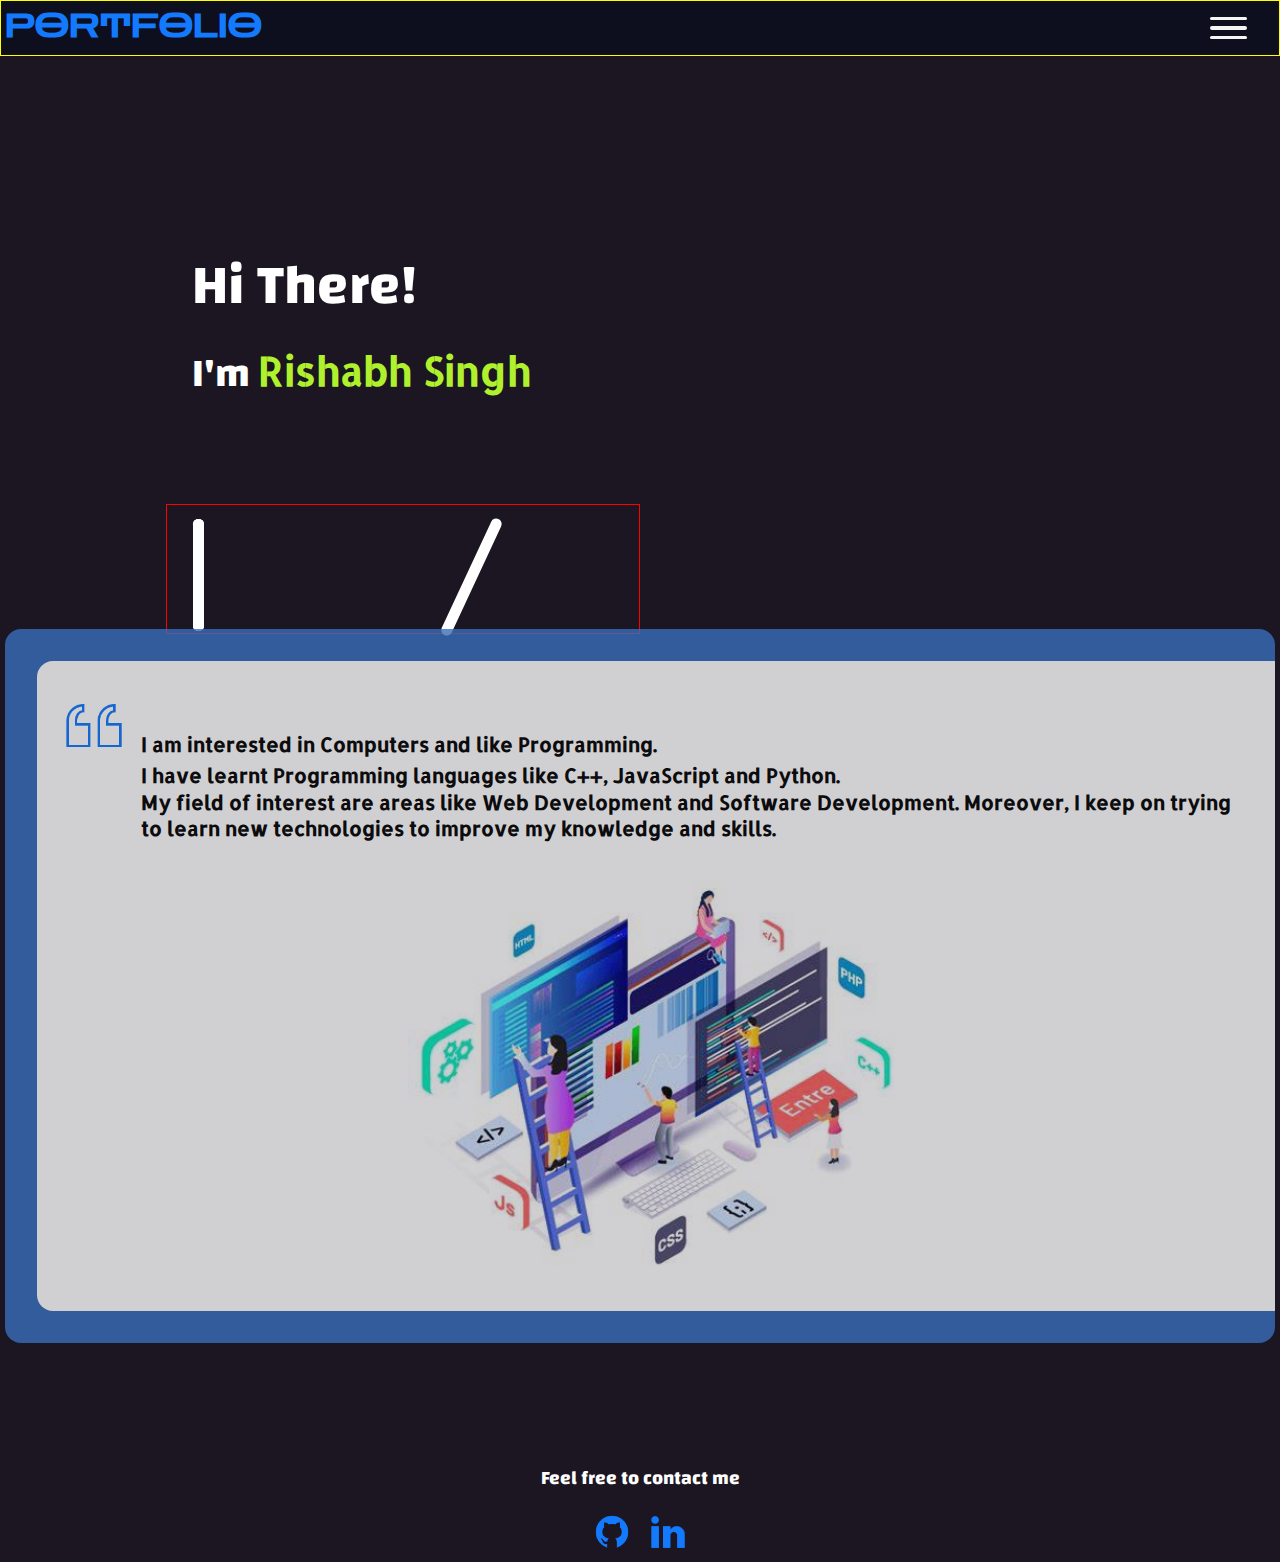
==== index.html @ be840900 "First commit" ====
<!DOCTYPE html>
<html lang="en">

<head>
    <meta charset="UTF-8">
    <meta http-equiv="X-UA-Compatible" content="IE=edge">
    <meta name="viewport" content="width=device-width, initial-scale=1.0">
    <title>Rishabh's Portfolio</title>
    <link rel="stylesheet" href="css/styles.css">
</head>

<body>
    <div class="hdr">
        <header>
            <h1>PORTFOLIO</h1>
            <button class="menu">
                <div class="icon"></div>
                <div class="icon"></div>
                <div class="icon"></div>
            </button>
            <nav>
                <ul class="navlist">
                    <li><a href="index.html">Home</a></li>
                    <li><a href="about.html">About</a></li>
                    <li><a href="contact.html">Contact</a></li>
                </ul>
            </nav>
        </header>
    </div>
    <main class="container">
        <div class="container1">
            <div class="container2">
                <h3 class="h3">Hi There!</h3>
                <h2 class="h2">
                    I'm <span class="nowrap name">Rishabh Singh</span><br>
                </h2>
            </div>
            <div class="animated">
                <span class="greater"></span>
                <span class="slash"></span>
                <span class="smaller"></span>
            </div>
        </div>
        <div class="container3">
            <div class="container5">
                <section class="section3">
                    <img src="img/icons8-quote-left-100.png" class="img" alt="quote" width="100px">
                    <article class="article">
                        <ul class="articlelist">
                            <li>
                                I am interested in Computers and like Programming.
                            </li>
                            <li>
                                I have learnt Programming languages like C++, JavaScript and Python.
                            </li>
                            <li>
                                My field of interest are areas like Web Development and Software Development. 
                                Moreover, I keep on trying to learn new technologies to improve my knowledge and skills.
                            </li>
                        </ul>
                    </article>
                </section>
                <figure>
                    <img src="img/OIP.jpg" class="figure" alt="" width="370px" height="370px">
                </figure>
            </div>
        </div>
        <div class="container4">
            <h4 class="h4">Feel free to contact me</h4>
            <section class="contact">
                <a href="https://github.com/Rishabh705"><img src="img/icons8-github-64.png" alt="Github Icon"
                        height="40"></a>
                <a href="https://www.linkedin.com/in/rishabh-singh-93b68223a/"><img src="img/icons8-linkedin-2-96.png"
                        alt="LinkedIn Icon" height="40"></a>
            </section>
        </div>
    </main>
</body>

</html>
---- css/styles.css ----
@import url("https://fonts.googleapis.com/css2?family=Nunito&display=swap");
@import url("https://fonts.googleapis.com/css2?family=Fredoka+One&display=swap");
@import url("https://fonts.googleapis.com/css2?family=Zen+Dots&display=swap");
@import url('https://fonts.googleapis.com/css2?family=Changa&display=swap');
@import url('https://fonts.googleapis.com/css2?family=Allerta+Stencil&family=Changa&display=swap');

* {
  padding: 0;
  margin: 0;
  box-sizing: border-box;
}

.hdr {
  position: fixed;
  width: 100%;
  height: 54px;
  background: #0d0f1e;
  z-index: 1;
  border: 1px solid yellow;
}
header {
  /* border: 1px solid yellow; */
  margin-top: 1.9px;
}


.navlist {
  position: absolute;
  top: -0.3rem;
  right: 2rem;
}

ul {
  list-style-type: none;
  font-family: 'Allerta Stencil',sans-serif;
  font-weight: 800;
  padding: 0.65rem;
  display: inline-block;
}

li {
  font-size: 1.7rem;
  display: inline-block;
  margin-inline: 1rem;
}

li a {
  color: white;
  text-decoration: none;
}

li :is(a:focus, a:hover) {
  color: hsl(225, 95%, 52%);
}

li a:active {
  color: whitesmoke;
}
h1 {
  display: inline-block;
  padding: 6px;
  font-style: bold;
  font-size: 2rem;
  color: #137afd;
  font-family: "Zen Dots",'Allerta Stencil', sans-serif;
  cursor: pointer;
  /* border: 1px solid yellow; */
}

/* Hide scrollbars during animation*/
html,
body {
  max-width: 100%;
  overflow-x: hidden;
  animation: hide-scroll 0.5s;
}

@keyframes hide-scroll {
  from,
  to {
    overflow: hidden;
  }
}

body {
  font-family: "Changa";
  background-color: hsl(256, 36%, 16%);
  min-height: 160vh;
  background: #1b1621;
  display: flex;
  flex-direction: column;
}

.container {
  display: flex;
  flex-direction: column;
  flex-grow: 1;
}

.name {
  font-family: 'Allerta Stencil', Courier, monospace;
  color: #b0f12e;
}

.nowrap {
  white-space: nowrap;
}

.container1 {
  display: flex;
  flex-flow: row;
  height: 44rem;
  justify-content: space-evenly;
  /* border : 2px solid yellow; */
}

.container2 {
  position: absolute;
  left: 10vw;
  top: 32vh;
  justify-content: space-evenly;
  /* border: 2px solid yellow; */
}

.h3 {
  margin-right: auto;
  color: white;
  font-size: 3rem;
  cursor: default;
}

.h2 {
  font-size: 3.3rem;
  color: rgb(255, 255, 255);
  cursor: default;

}

.animated {
  position: absolute;
  top: 30vh;
  right: 50vw;
  border: 1px solid red;
}

/* dev logo animation */
@keyframes down {
  0% {
    opacity: 0%;
    transform: translateX(470px) translateY(-25rem) rotateZ(25deg);
  }

  80% {
    opacity: 80%;
    transform: translateX(285px) translateY(0.7rem) rotateZ(25deg);
    
  }

  100% {
    opacity: 100%;
    transform: translateX(290px) translateY(0rem) rotateZ(25deg);
    
  }
}

@keyframes slideright1 {
  0% {
    opacity: 0%;
    transform: translateX(-150px) translateY(-2.4rem) rotateZ(60deg);
  }

  80% {
    opacity: 80%;
    transform: translateX(160px) translateY(-2.4rem) rotateZ(60deg);
  }

  100% {
    opacity: 100%;
    transform: translateX(140px) translateY(-2.4rem) rotateZ(60deg);
  }
}

@keyframes slideright2 {
  0% {
    opacity: 0%;
    transform: translateX(-150px) translateY(1.7rem) rotateZ(-60deg);
  }

  80% {
    opacity: 80%;
    transform: translateX(160px) translateY(1.7rem) rotateZ(-60deg);
  }

  100% {
    opacity: 100%;
    transform: translateX(140px) translateY(1.7rem) rotateZ(-60deg);
  }
}

@keyframes slideleft1 {
  0% {
    opacity: 0%;

    transform: translateX(797px) translateY(-2.4rem) rotateZ(-60deg);
  }

  80% {
    opacity: 80%;

    transform: translateX(385px) translateY(-2.4rem) rotateZ(-60deg);
  }

  100% {
    opacity: 100%;
    transform: translateX(391px) translateY(-2.4rem) rotateZ(-60deg);
  }
}

@keyframes slideleft2 {
  0% {
    opacity: 0%;
    transform: translateX(797px) translateY(1.7rem) rotateZ(60deg);
  }

  80% {
    opacity: 80%;
    transform: translateX(385px) translateY(1.7rem) rotateZ(60deg);
  }

  100% {
    opacity: 100%;
    transform: translateX(391px) translateY(1.7rem) rotateZ(60deg);
  }
}

.slash {
  display: block;
  width: 1rem;
  height: 10rem;
  border-radius: 2rem 2rem 2rem 2rem;
  transform: translateX(299px) translateY(0.5rem) rotateZ(25deg);
  background-color: rgb(255, 255, 255);

  animation-name: down;
  animation-duration: 0.5s;
  animation-timing-function: ease-in-out;
  animation-delay: 0s;
  animation-iteration-count: 1;
  animation-fill-mode: both;
}

.greater::before,
.greater::after {

  display: block;
  position: absolute;
  top: 0.9rem;
  left: 1.6rem;
  /* border:1px solid red; */
  width: 1rem;
  height: 9rem;
  background-color: white;
}

.greater::before,
.greater::after {
  content: "";
}

.greater::before {
  animation-name: slideright1;
  animation-duration: 0.5s;
  animation-timing-function: ease-in-out;
  animation-delay: 0.5s;
  animation-iteration-count: 1;
  animation-fill-mode: both;
  border-radius: 2rem 2rem 2rem 2rem;
  /* transform: translateX(150px) translateY(-1.9rem) rotateZ(60deg); */
}

.greater::after {
  animation-name: slideright2;
  animation-duration: 0.5s;
  animation-timing-function: ease-in-out;
  animation-delay: 0.5s;
  animation-iteration-count: 1;
  animation-fill-mode: both;
  border-radius: 2rem 2rem 2rem 2rem;
  /* transform: translateX(150px) translateY(2.1rem) rotateZ(-60deg); */
}

.smaller::before,
.smaller::after {
  display: block;
  position: absolute;
  top: 0.9rem;
  left: 1.6rem;
  /* border:1px solid red; */
  width: 1rem;
  height: 9rem;
  background-color: white;
}

.smaller::before,
.smaller::after {
  content: "";
}

.smaller::before {
  animation-name: slideleft1;
  animation-duration: 0.5s;
  animation-timing-function: ease-in-out;
  animation-delay: 0.8s;
  animation-iteration-count: 1;
  animation-fill-mode: both;
  border-radius: 2rem 2rem 2rem 2rem;
  /* transform: translateX(397px) translateY(-1.9rem) rotateZ(-60deg); */
}

.smaller::after {
  animation-name: slideleft2;
  animation-duration: 0.5s;
  animation-timing-function: ease-in-out;
  animation-delay: 0.8s;
  animation-iteration-count: 1;
  animation-fill-mode: both;
  border-radius: 2rem 2rem 2rem 2rem;
  /* transform: translateX(397px) translateY(2.1rem) rotateZ(60deg); */
}

.container3 {
  display: flex;
  margin: 0.3rem;
  border-radius: 1rem;
  background: #3a6ebc;
  color: rgb(9, 9, 9);
  opacity: 80%;
  min-height: 468px;
  padding: 3rem 0 3rem 3rem;
}

.article {
  margin: 7.4rem 0px 7rem 10rem;
}

.article{
  font-size: 1.5rem;
}

.section3 {
  position: relative;
  width: 65%;
  margin: 1rem 0 0rem 1rem;
  display: flex;
  flex-flow: column;
}

.img {
  /* display: block; */
  position: absolute;
  top: 3.6rem;
  left: 2rem;
}

.container5 {
  background-color: #fefefe;
  width:100%;
  /* border: 1px solid yellow; */
  border-radius: 1rem 0 0 1rem;
  display: flex;
  position: relative;
}
figure{
  display: flex;
}
.figure {
  position: relative;
  top: 3.6rem;
  right: 2rem;
}

.h4 {
  text-align: center;
  font-size: 1.2rem;
  color: rgb(255, 255, 255);
  cursor: default;
}

.container4 {
  margin: 7rem auto 0 auto;
}

h2 {
  color: aliceblue;
}

.contact {
  text-align: center;
  margin-top: 1rem;
}

.contact a {
  margin-inline: 0.4rem;
}

.contact :hover {
  transform: scale(1.2)
}

/* media queries */
@media screen and (max-width:575px) {
  .hdr{
    height: 3.5rem;
  }
  header {
    display: flex;
    flex-flow: row nowrap;
    justify-content: space-between;
  }

  h1 {
    padding: 8px;
    font-size: 1.8rem;
  }

  .navlist {
    display: none;
  }

  .h2 {
    font-size: 2.2rem;
  }

  .h3 {
    font-size: 1.9rem;
  }
  .container1{
    height: 39rem;
    flex-flow: column;
  }
  .animated{
    top:50vh;
    left:1vw;
  }
  .slash{
    width:0.67rem;
    height:8rem;
  }
  .greater::after,.greater::before{
    width: 0.67rem;
    height: 7rem;
  }
  .smaller::after,.smaller::before{
    width: 0.67rem;
    height: 7rem;
  }
  .articlelist li{
    font-size: 20px;
  }
  @keyframes down {
    0% {
      opacity: 0%;
      transform: translateX(450px) translateY(-25rem) rotateZ(25deg);
    }
  
    80% {
      opacity: 80%;
      transform: translateX(250px) translateY(0.7rem) rotateZ(25deg);
      
    }
  
    100% {
      opacity: 100%;
      transform: translateX(256px) translateY(0rem) rotateZ(25deg);
      
    }
  }

  @keyframes slideright1 {
    0% {
      opacity: 0%;
      transform: translateX(-150px) translateY(-2.05rem) rotateZ(60deg);
    }
  
    80% {
      opacity: 80%;
      transform: translateX(144px) translateY(-2.05rem) rotateZ(60deg);
    }
  
    100% {
      opacity: 100%;
      transform: translateX(130px) translateY(-2.05rem) rotateZ(60deg);
    }
  }
  
  @keyframes slideright2 {
    0% {
      opacity: 0%;
      transform: translateX(-150px) translateY(1.2rem) rotateZ(-60deg);
    }
  
    80% {
      opacity: 80%;
      transform: translateX(144px) translateY(1.2rem) rotateZ(-60deg);
    }
  
    100% {
      opacity: 100%;
      transform: translateX(130px) translateY(1.2rem) rotateZ(-60deg);
    }
  }
  
  @keyframes slideleft1 {
    0% {
      opacity: 0%;
  
      transform: translateX(797px) translateY(-2.05rem) rotateZ(-60deg);
    }
  
    80% {
      opacity: 80%;
  
      transform: translateX(320px) translateY(-2.05rem) rotateZ(-60deg);
    }
  
    100% {
      opacity: 100%;
      transform: translateX(333px) translateY(-2.05rem) rotateZ(-60deg);
    }
  }
  
  @keyframes slideleft2 {
    0% {
      opacity: 0%;
      transform: translateX(797px) translateY(1.2rem) rotateZ(60deg);
    }
  
    80% {
      opacity: 80%;
      transform: translateX(320px) translateY(1.2rem) rotateZ(60deg);
    }
  
    100% {
      opacity: 100%;
      transform: translateX(333px) translateY(1.2rem) rotateZ(60deg);
    }
  }
  
  .container2{
    top:20vh;
    left:13vw;
  }
  .container3{
    padding: 2rem 0 2rem 2rem;
  }
  .container5{
    flex-flow: column;
  }
  .article{
    margin: 40px 30px 0px 50px;
  }
  .section3{
    width:100%;
  }
  .figure{
    width: 40%;
    height: auto;
    top:-0.4rem;
    right:0rem;
  }
  figure{
    justify-content: center;
  }
  /* Menu button */
  button {
    position: absolute;
    top: 9.5px;
    right: 2rem;
    background: transparent;
  }

  .menu .icon {
    position: relative;
    width: 37px;
    height: 3.5px;
    border-radius: 5px;
    margin: 6px auto;
    background: whitesmoke;
    transition: all 0.3s;
  }

  .menu {
    border: none;
    transition: all .5s;
  }

  :is(button:hover) .icon:nth-child(2) {
    background-color: transparent;
  }

  .menu:hover {
    transform: rotate(720deg)
  }

  :is(button:hover) .icon:nth-child(1) {
    transform: translateY(9px) rotate(45deg)
  }

  :is(button:hover) .icon:nth-child(3) {
    transform: translateY(-10px) rotate(-45deg)
  }

  .img {
    width: 10%;
    min-width: 50px;
    top: 1.3rem;
    left: 0.7rem;
  }


  p {
    font-size: 1rem;
  }

}

@media screen and (min-width:576px) {
  .hdr{
    height: 3.5rem;
  }
  header {
    display: flex;
    flex-flow: row nowrap;
    justify-content: space-between;
  }

  h1 {
    padding: 9px 8px 8px 8px;
    font-size: 1.8rem;
  }

  .navlist {
    display: none;
  }

  .h2 {
    font-size: 2.2rem;
  }

  .h3 {
    font-size: 1.9rem;
  }
  .container1{
    height: 39rem;
    flex-flow: column;
  }
  .animated{
    top:56vh;
    left:13vw;
  }
  .slash{
    width:0.67rem;
    height:8rem;
  }
  .greater::after,.greater::before{
    width: 0.67rem;
    height: 7rem;
  }
  .smaller::after,.smaller::before{
    width: 0.67rem;
    height: 7rem;
  }
  .articlelist li{
    font-size: 20px;
  }
  @keyframes down {
    0% {
      opacity: 0%;
      transform: translateX(450px) translateY(-25rem) rotateZ(25deg);
    }
  
    80% {
      opacity: 80%;
      transform: translateX(250px) translateY(0.7rem) rotateZ(25deg);
      
    }
  
    100% {
      opacity: 100%;
      transform: translateX(256px) translateY(0rem) rotateZ(25deg);
      
    }
  }

  @keyframes slideright1 {
    0% {
      opacity: 0%;
      transform: translateX(-150px) translateY(-2.05rem) rotateZ(60deg);
    }
  
    80% {
      opacity: 80%;
      transform: translateX(144px) translateY(-2.05rem) rotateZ(60deg);
    }
  
    100% {
      opacity: 100%;
      transform: translateX(130px) translateY(-2.05rem) rotateZ(60deg);
    }
  }
  
  @keyframes slideright2 {
    0% {
      opacity: 0%;
      transform: translateX(-150px) translateY(1.2rem) rotateZ(-60deg);
    }
  
    80% {
      opacity: 80%;
      transform: translateX(144px) translateY(1.2rem) rotateZ(-60deg);
    }
  
    100% {
      opacity: 100%;
      transform: translateX(130px) translateY(1.2rem) rotateZ(-60deg);
    }
  }
  
  @keyframes slideleft1 {
    0% {
      opacity: 0%;
  
      transform: translateX(797px) translateY(-2.05rem) rotateZ(-60deg);
    }
  
    80% {
      opacity: 80%;
  
      transform: translateX(320px) translateY(-2.05rem) rotateZ(-60deg);
    }
  
    100% {
      opacity: 100%;
      transform: translateX(333px) translateY(-2.05rem) rotateZ(-60deg);
    }
  }
  
  @keyframes slideleft2 {
    0% {
      opacity: 0%;
      transform: translateX(797px) translateY(1.2rem) rotateZ(60deg);
    }
  
    80% {
      opacity: 80%;
      transform: translateX(320px) translateY(1.2rem) rotateZ(60deg);
    }
  
    100% {
      opacity: 100%;
      transform: translateX(333px) translateY(1.2rem) rotateZ(60deg);
    }
  }
  
  .container2{
    top:28vh;
    left:16vw;
  }
  .container3{
    padding: 2rem 0 2rem 2rem;
  }
  .container5{
    flex-flow: column;
  }
  .article{
    margin: 40px 30px 0px 62px;
  }
  .section3{
    width:100%;
  }
  .figure{
    width: 40%;
    height: auto;
    top:-0.4rem;
    right:0rem;
  }
  figure{
    justify-content: center;
  }
  /* Menu button */
  button {
    position: absolute;
    top: 9.5px;
    right: 2rem;
    background: transparent;
  }

  .menu .icon {
    position: relative;
    width: 37px;
    height: 3.5px;
    border-radius: 5px;
    margin: 6px auto;
    background: whitesmoke;
    transition: all 0.3s;
  }

  .menu {
    border: none;
    transition: all .5s;
  }

  :is(button:hover) .icon:nth-child(2) {
    background-color: transparent;
  }

  .menu:hover {
    transform: rotate(720deg)
  }

  :is(button:hover) .icon:nth-child(1) {
    transform: translateY(9px) rotate(45deg)
  }

  :is(button:hover) .icon:nth-child(3) {
    transform: translateY(-10px) rotate(-45deg)
  }

  .img {
    width: 10%;
    max-width: 60px;
    top: 1.3rem;
    left: 0.7rem;
  }


  p {
    font-size: 1rem;
  }
}


@media screen and (min-width:768px) {
  .hdr{
    height: 3.5rem;
  }
  header {
    display: flex;
    flex-flow: row nowrap;
    justify-content: space-between;
  }

  h1 {
    padding: 8px 8px 8px 8px;
    font-size: 2rem;
  }

  .navlist {
    display: none;
  }

  .h2 {
    font-size: 2.8rem;
  }

  .h3 {
    font-size: 2.5rem;
  }
  .container1{
    height: 39rem;
    flex-flow: column;
  }
  .animated{
    top:56vh;
    left:13vw;
  }
  .slash{
    width:0.67rem;
    height:8rem;
  }
  .greater::after,.greater::before{
    width: 0.67rem;
    height: 7rem;
  }
  .smaller::after,.smaller::before{
    width: 0.67rem;
    height: 7rem;
  }
  .articlelist li{
    font-size: 20px;
  }
  @keyframes down {
    0% {
      opacity: 0%;
      transform: translateX(450px) translateY(-25rem) rotateZ(25deg);
    }
  
    80% {
      opacity: 80%;
      transform: translateX(250px) translateY(0.7rem) rotateZ(25deg);
      
    }
  
    100% {
      opacity: 100%;
      transform: translateX(256px) translateY(0rem) rotateZ(25deg);
      
    }
  }

  @keyframes slideright1 {
    0% {
      opacity: 0%;
      transform: translateX(-150px) translateY(-2.05rem) rotateZ(60deg);
    }
  
    80% {
      opacity: 80%;
      transform: translateX(144px) translateY(-2.05rem) rotateZ(60deg);
    }
  
    100% {
      opacity: 100%;
      transform: translateX(130px) translateY(-2.05rem) rotateZ(60deg);
    }
  }
  
  @keyframes slideright2 {
    0% {
      opacity: 0%;
      transform: translateX(-150px) translateY(1.2rem) rotateZ(-60deg);
    }
  
    80% {
      opacity: 80%;
      transform: translateX(144px) translateY(1.2rem) rotateZ(-60deg);
    }
  
    100% {
      opacity: 100%;
      transform: translateX(130px) translateY(1.2rem) rotateZ(-60deg);
    }
  }
  
  @keyframes slideleft1 {
    0% {
      opacity: 0%;
  
      transform: translateX(797px) translateY(-2.05rem) rotateZ(-60deg);
    }
  
    80% {
      opacity: 80%;
  
      transform: translateX(320px) translateY(-2.05rem) rotateZ(-60deg);
    }
  
    100% {
      opacity: 100%;
      transform: translateX(333px) translateY(-2.05rem) rotateZ(-60deg);
    }
  }
  
  @keyframes slideleft2 {
    0% {
      opacity: 0%;
      transform: translateX(797px) translateY(1.2rem) rotateZ(60deg);
    }
  
    80% {
      opacity: 80%;
      transform: translateX(320px) translateY(1.2rem) rotateZ(60deg);
    }
  
    100% {
      opacity: 100%;
      transform: translateX(333px) translateY(1.2rem) rotateZ(60deg);
    }
  }
  
  .container2{
    top:26vh;
    left:15vw;
  }
  .container3{
    padding: 2rem 0 2rem 2rem;
  }
  .container5{
    flex-flow: column;
  }
  .article{
    margin: 40px 30px 0px 62px;
  }
  .section3{
    width:100%;
  }
  .figure{
    width: 40%;
    height: auto;
    top:-0.4rem;
    right:0rem;
  }
  figure{
    justify-content: center;
  }
  /* Menu button */
  button {
    position: absolute;
    top: 9.5px;
    right: 2rem;
    background: transparent;
  }

  .menu .icon {
    position: relative;
    width: 37px;
    height: 3.5px;
    border-radius: 5px;
    margin: 6px auto;
    background: whitesmoke;
    transition: all 0.3s;
  }

  .menu {
    border: none;
    transition: all .5s;
  }

  :is(button:hover) .icon:nth-child(2) {
    background-color: transparent;
  }

  .menu:hover {
    transform: rotate(720deg)
  }

  :is(button:hover) .icon:nth-child(1) {
    transform: translateY(9px) rotate(45deg)
  }

  :is(button:hover) .icon:nth-child(3) {
    transform: translateY(-10px) rotate(-45deg)
  }

  .img {
    width: 10%;
    max-width: 60px;
    top: 1.3rem;
    left: 0.7rem;
  }


  p {
    font-size: 1rem;
  }
}

@media screen and (min-width:992px) {
  .hdr{
    height: 3.5rem;
  }
  header {
    display: flex;
    flex-flow: row nowrap;
    justify-content: space-between;
  }

  h1 {
    padding: 8px 8px 8px 8px;
    font-size: 2rem;
  }

  .navlist {
    display: none;
  }

  .h2 {
    font-size: 2.8rem;
  }

  .h3 {
    font-size: 2.5rem;
  }
  .container1{
    height: 39rem;
    flex-flow: column;
  }
  .animated{
    top:56vh;
    left:13vw;
  }
  .slash{
    width:0.67rem;
    height:8rem;
  }
  .greater::after,.greater::before{
    width: 0.67rem;
    height: 7rem;
  }
  .smaller::after,.smaller::before{
    width: 0.67rem;
    height: 7rem;
  }
  .articlelist li{
    font-size: 20px;
  }
  @keyframes down {
    0% {
      opacity: 0%;
      transform: translateX(450px) translateY(-25rem) rotateZ(25deg);
    }
  
    80% {
      opacity: 80%;
      transform: translateX(250px) translateY(0.7rem) rotateZ(25deg);
      
    }
  
    100% {
      opacity: 100%;
      transform: translateX(256px) translateY(0rem) rotateZ(25deg);
      
    }
  }

  @keyframes slideright1 {
    0% {
      opacity: 0%;
      transform: translateX(-150px) translateY(-2.05rem) rotateZ(60deg);
    }
  
    80% {
      opacity: 80%;
      transform: translateX(144px) translateY(-2.05rem) rotateZ(60deg);
    }
  
    100% {
      opacity: 100%;
      transform: translateX(130px) translateY(-2.05rem) rotateZ(60deg);
    }
  }
  
  @keyframes slideright2 {
    0% {
      opacity: 0%;
      transform: translateX(-150px) translateY(1.2rem) rotateZ(-60deg);
    }
  
    80% {
      opacity: 80%;
      transform: translateX(144px) translateY(1.2rem) rotateZ(-60deg);
    }
  
    100% {
      opacity: 100%;
      transform: translateX(130px) translateY(1.2rem) rotateZ(-60deg);
    }
  }
  
  @keyframes slideleft1 {
    0% {
      opacity: 0%;
  
      transform: translateX(797px) translateY(-2.05rem) rotateZ(-60deg);
    }
  
    80% {
      opacity: 80%;
  
      transform: translateX(320px) translateY(-2.05rem) rotateZ(-60deg);
    }
  
    100% {
      opacity: 100%;
      transform: translateX(333px) translateY(-2.05rem) rotateZ(-60deg);
    }
  }
  
  @keyframes slideleft2 {
    0% {
      opacity: 0%;
      transform: translateX(797px) translateY(1.2rem) rotateZ(60deg);
    }
  
    80% {
      opacity: 80%;
      transform: translateX(320px) translateY(1.2rem) rotateZ(60deg);
    }
  
    100% {
      opacity: 100%;
      transform: translateX(333px) translateY(1.2rem) rotateZ(60deg);
    }
  }
  
  .container2{
    top:26vh;
    left:15vw;
  }
  .container3{
    padding: 2rem 0 2rem 2rem;
  }
  .container5{
    flex-flow: column;
  }
  .article{
    margin: 40px 30px 0px 62px;
  }
  .section3{
    width:100%;
  }
  .figure{
    width: 40%;
    height: auto;
    top:-0.4rem;
    right:0rem;
  }
  figure{
    justify-content: center;
  }
  /* Menu button */

  .img {
    width: 10%;
    max-width: 60px;
    top: 1.3rem;
    left: 0.7rem;
  }


  p {
    font-size: 1rem;
  }
}
@media screen and (min-width:1200px) {
  header {
    /* border: 1px solid yellow; */
    height: 44px;
  }

  h1 {
    padding: 4px;
    font-size: 2rem;
    /* border: 1px solid yellow; */
  }

  .navlist {
    font-size: 21px;
    padding: 6px;
  }

  .h3 {
    font-size: 3.5rem;
  }

  .h2 {
    font-size: 2.5rem;
  }

}

@media screen and (max-height:425px) and (min-aspect-ratio:7/4) {
  header {
    /* border: 1px solid yellow; */
    height: 47px;
  }

  h1 {
    padding: 4px;
    font-size: 2rem;
    /* border: 1px solid yellow; */
  }

  .navlist {
    font-size: 26px;
    padding: 8px;
  }

  .h3 {
    font-size: min(350%, 400px);
  }

  .h2 {
    font-size: min(220%, 400px);
  }

  .contact {
    margin-top: 3rem;
    margin-bottom: 1rem;
  }

}
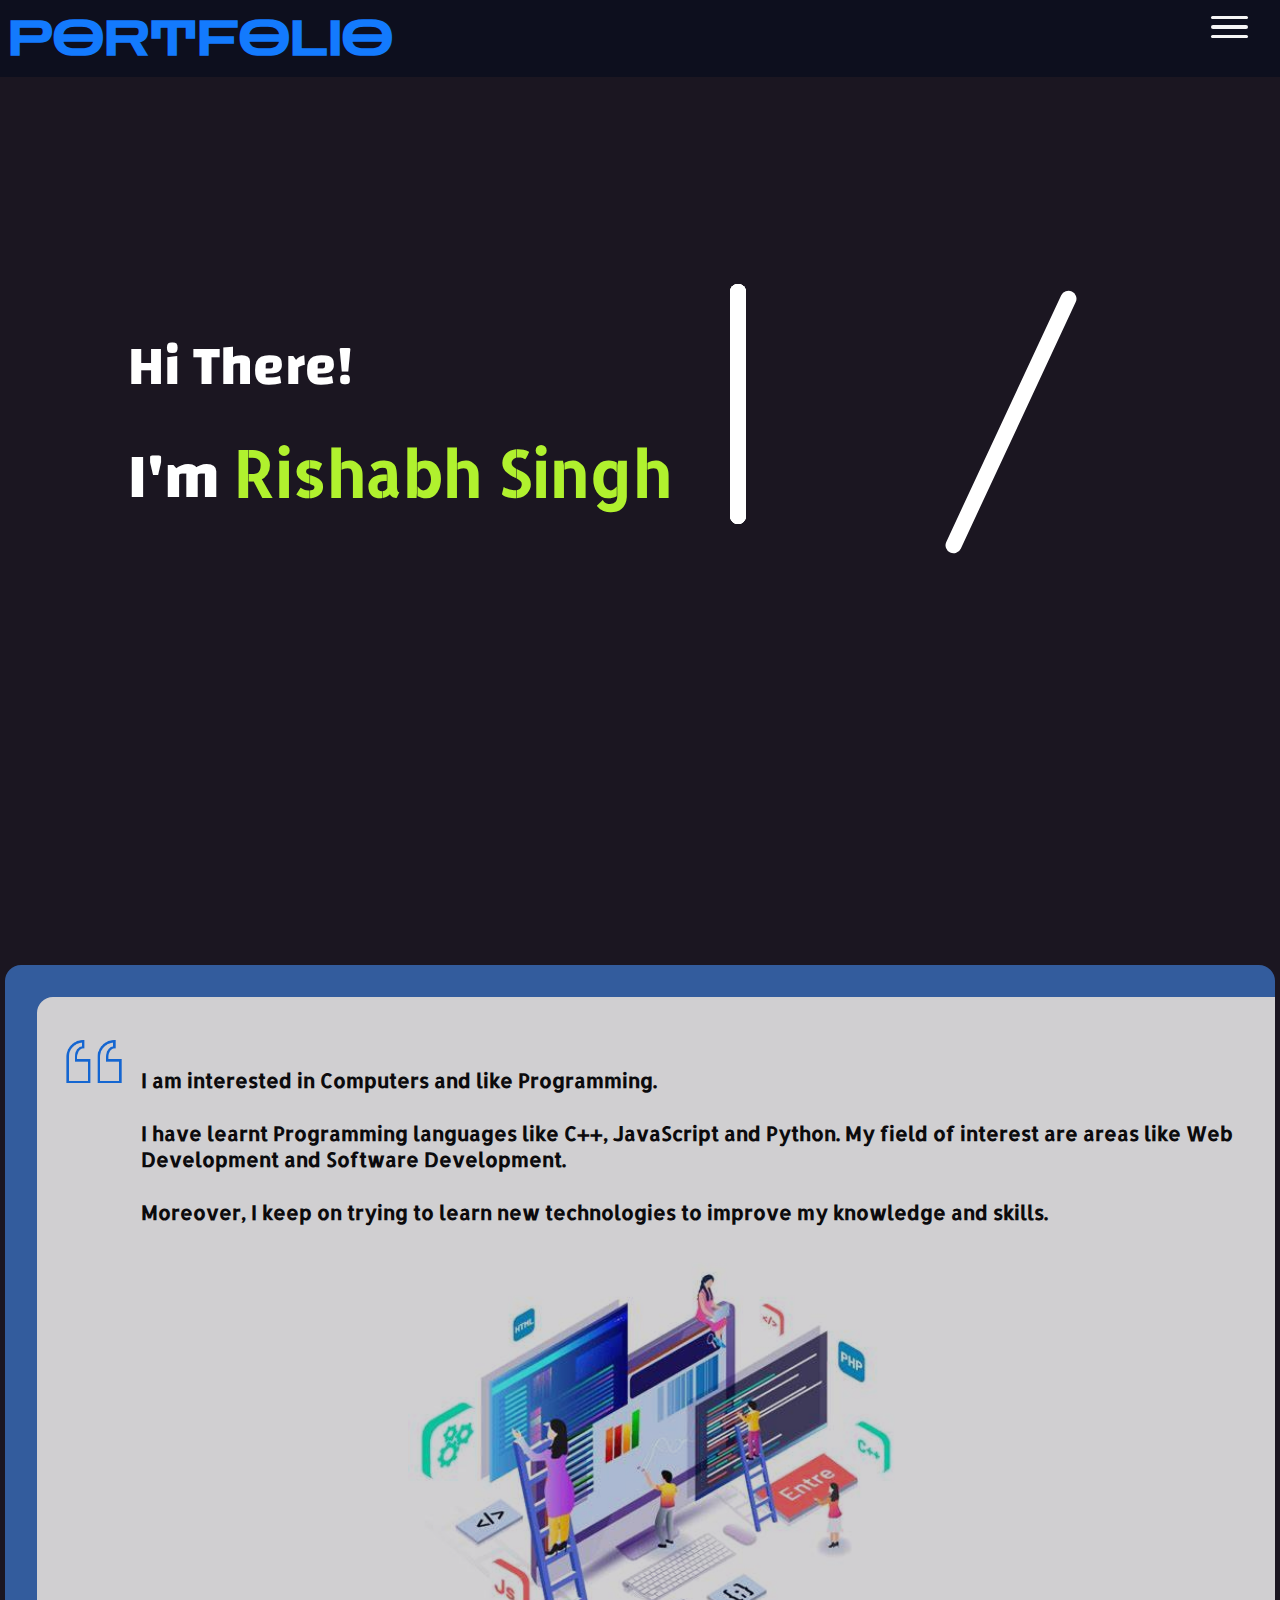
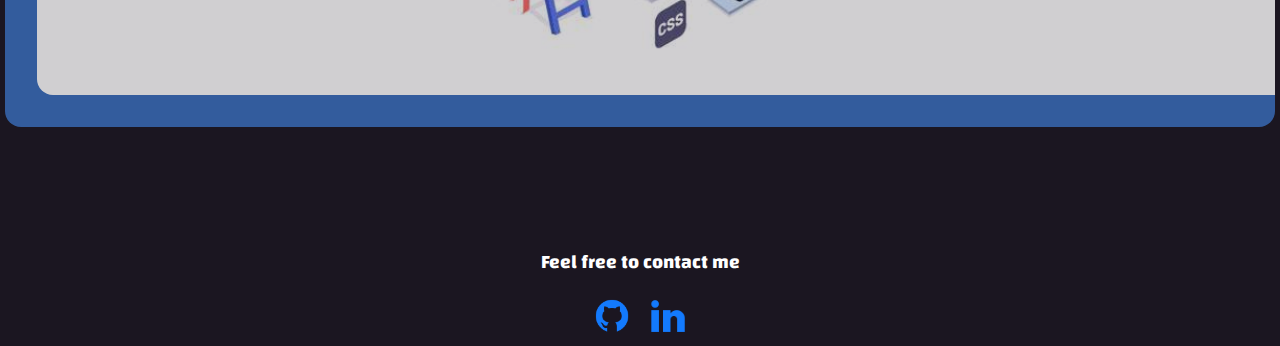
==== commit 98944eef: "Updates" ====
--- a/index.html
+++ b/index.html
@@ -51,10 +51,11 @@
                                 I am interested in Computers and like Programming.
                             </li>
                             <li>
-                                I have learnt Programming languages like C++, JavaScript and Python.
+                                <br>
+                                I have learnt Programming languages like C++, JavaScript and Python. My field of interest are areas like Web Development and Software Development. 
                             </li>
                             <li>
-                                My field of interest are areas like Web Development and Software Development. 
+                                <br>
                                 Moreover, I keep on trying to learn new technologies to improve my knowledge and skills.
                             </li>
                         </ul>
--- a/css/styles.css
+++ b/css/styles.css
@@ -16,7 +16,7 @@
   height: 54px;
   background: #0d0f1e;
   z-index: 1;
-  border: 1px solid yellow;
+  /* border: 1px solid yellow; */
 }
 header {
   /* border: 1px solid yellow; */
@@ -140,7 +140,7 @@
   position: absolute;
   top: 30vh;
   right: 50vw;
-  border: 1px solid red;
+  /* border: 1px solid red; */
 }
 
 /* dev logo animation */
@@ -1070,24 +1070,20 @@
     font-size: 2rem;
   }
 
-  .navlist {
-    display: none;
-  }
-
   .h2 {
-    font-size: 2.8rem;
+    font-size: 2.4rem;
   }
 
   .h3 {
-    font-size: 2.5rem;
+    font-size: 2.2rem;
   }
   .container1{
     height: 39rem;
-    flex-flow: column;
+    flex-flow: row;
   }
   .animated{
-    top:56vh;
-    left:13vw;
+    top:36vh;
+    left:47vw;
   }
   .slash{
     width:0.67rem;
@@ -1194,8 +1190,8 @@
   }
   
   .container2{
-    top:26vh;
-    left:15vw;
+    top:35vh;
+    left:10vw;
   }
   .container3{
     padding: 2rem 0 2rem 2rem;
@@ -1227,15 +1223,154 @@
     left: 0.7rem;
   }
 
-
   p {
     font-size: 1rem;
   }
 }
+
 @media screen and (min-width:1200px) {
+  .hdr{
+    height: 4.8rem;
+  }
+
+  h1 {
+    padding: 0.5rem 8px 8px 8px;
+    font-size: 3rem;
+  }
+
+  .h2 {
+    font-size: 4rem;
+  }
+
+  .h3 {
+    font-size: 3.5rem;
+  }
+
+  .container1{
+    height: 60rem;
+    flex-flow: row;
+  }
+
+  .animated{
+    top:30vh;
+    left:55vw;
+  }
+
+  .slash{
+    width:1rem;
+    height:18rem;
+  }
+
+  .greater::after,.greater::before{
+    width: 1rem;
+    height: 15rem;
+  }
+
+  .smaller::after,.smaller::before{
+    width: 1rem;
+    height: 15rem;
+  }
+
+  @keyframes down {
+    0% {
+      opacity: 0%;
+      transform: translateX(450px) translateY(-25rem) rotateZ(25deg);
+    }
+  
+    80% {
+      opacity: 80%;
+      transform: translateX(250px) translateY(0.7rem) rotateZ(25deg);
+      
+    }
+  
+    100% {
+      opacity: 100%;
+      transform: translateX(256px) translateY(0rem) rotateZ(25deg);
+      
+    }
+  }
+
+  @keyframes slideright1 {
+    0% {
+      opacity: 0%;
+      transform: translateX(-150px) translateY(-3.0rem) rotateZ(60deg);
+    }
+  
+    80% {
+      opacity: 80%;
+      transform: translateX(55px) translateY(-3.0rem) rotateZ(60deg);
+    }
+  
+    100% {
+      opacity: 100%;
+      transform: translateX(10px) translateY(-3.0rem) rotateZ(60deg);
+    }
+  }
+  
+  @keyframes slideright2 {
+    0% {
+      opacity: 0%;
+      transform: translateX(-150px) translateY(4.2rem) rotateZ(-60deg);
+    }
+  
+    80% {
+      opacity: 80%;
+      transform: translateX(55px) translateY(4.2rem) rotateZ(-60deg);
+    }
+  
+    100% {
+      opacity: 100%;
+      transform: translateX(10px) translateY(4.2rem) rotateZ(-60deg);
+    }
+  }
+  
+  @keyframes slideleft1 {
+    0% {
+      opacity: 0%;
+  
+      transform: translateX(797px) translateY(-3.0rem) rotateZ(-60deg);
+    }
+  
+    80% {
+      opacity: 80%;
+  
+      transform: translateX(420px) translateY(-3.0rem) rotateZ(-60deg);
+    }
+  
+    100% {
+      opacity: 100%;
+      transform: translateX(454px) translateY(-3.0rem) rotateZ(-60deg);
+    }
+  }
+  
+  @keyframes slideleft2 {
+    0% {
+      opacity: 0%;
+      transform: translateX(797px) translateY(4.2rem) rotateZ(60deg);
+    }
+  
+    80% {
+      opacity: 80%;
+      transform: translateX(420px) translateY(4.2rem) rotateZ(60deg);
+    }
+  
+    100% {
+      opacity: 100%;
+      transform: translateX(450px) translateY(4.2rem) rotateZ(60deg);
+    }
+  }
+  
+  .container2{
+    top:35vh;
+    left:10vw;
+  }
+
+}
+
+@media screen and (max-height:425px) and (min-aspect-ratio:7/4) {
   header {
     /* border: 1px solid yellow; */
-    height: 44px;
+    height: 47px;
   }
 
   h1 {
@@ -1245,33 +1380,6 @@
   }
 
   .navlist {
-    font-size: 21px;
-    padding: 6px;
-  }
-
-  .h3 {
-    font-size: 3.5rem;
-  }
-
-  .h2 {
-    font-size: 2.5rem;
-  }
-
-}
-
-@media screen and (max-height:425px) and (min-aspect-ratio:7/4) {
-  header {
-    /* border: 1px solid yellow; */
-    height: 47px;
-  }
-
-  h1 {
-    padding: 4px;
-    font-size: 2rem;
-    /* border: 1px solid yellow; */
-  }
-
-  .navlist {
     font-size: 26px;
     padding: 8px;
   }
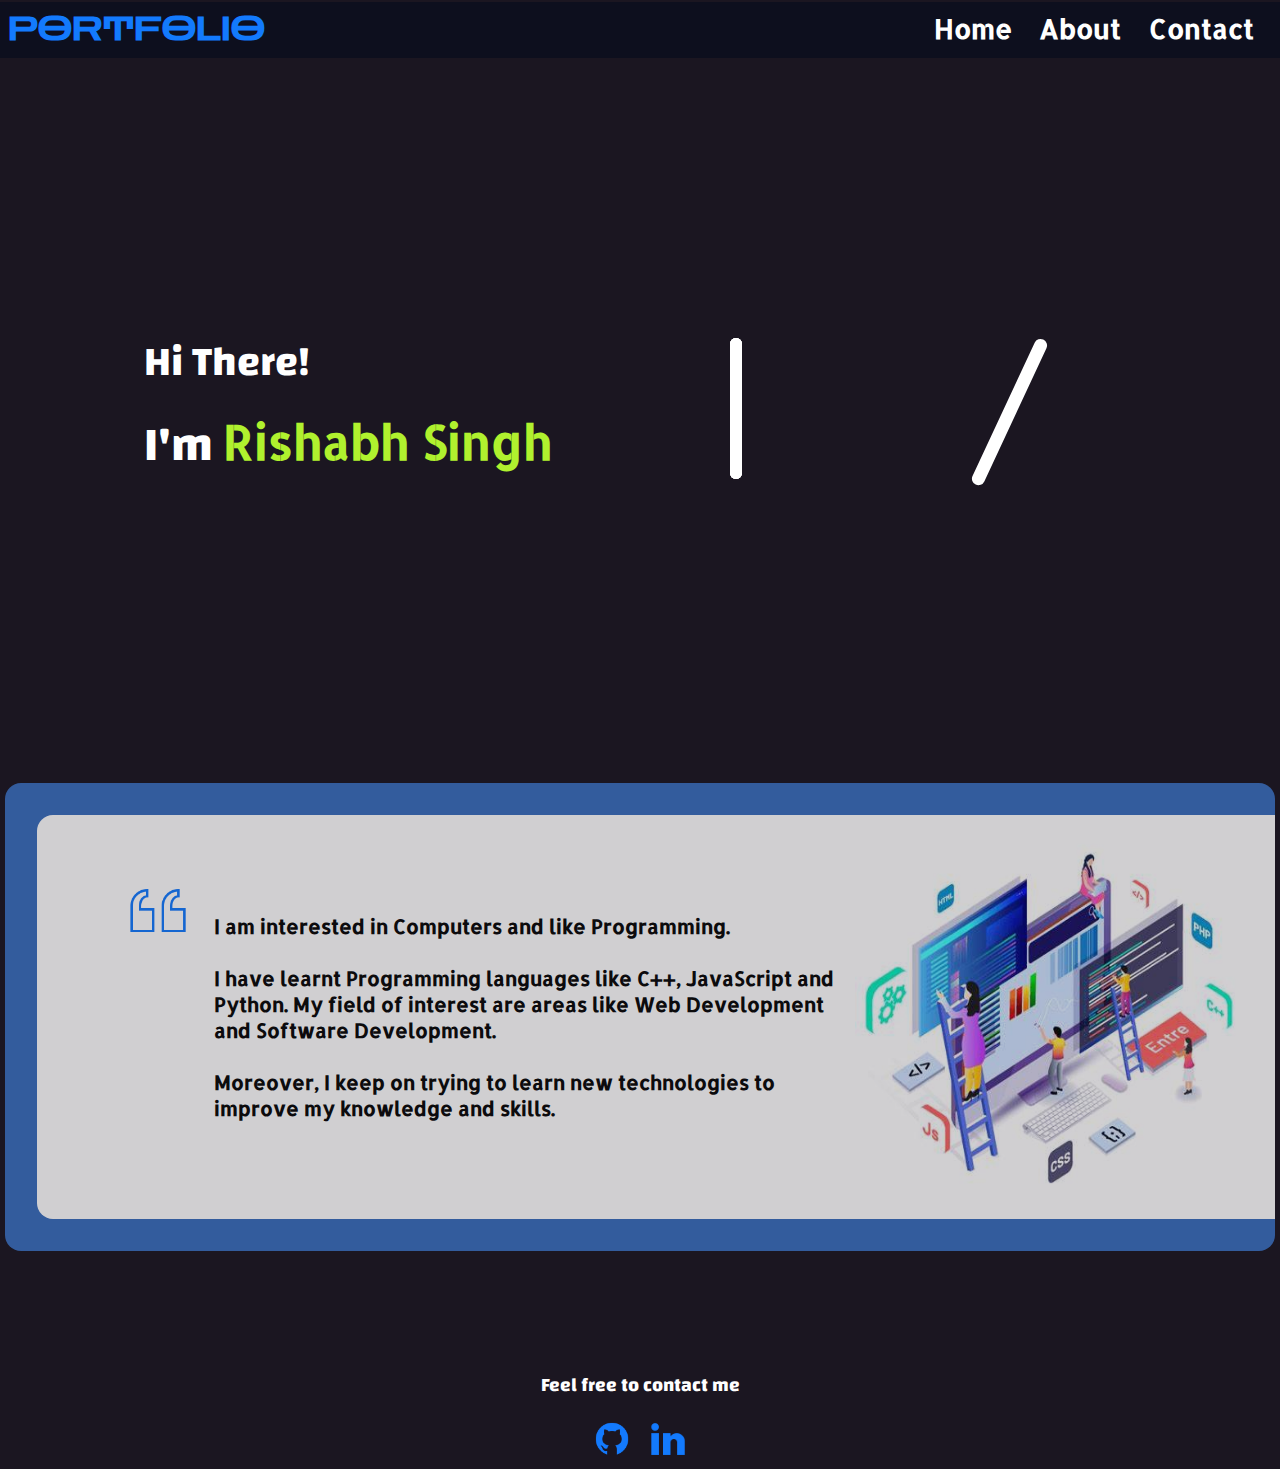
==== commit c8169103: "Updates" ====
--- a/index.html
+++ b/index.html
@@ -10,23 +10,21 @@
 </head>
 
 <body>
-    <div class="hdr">
-        <header>
+    <header>
+        <div class="hdr">
             <h1>PORTFOLIO</h1>
             <button class="menu">
                 <div class="icon"></div>
-                <div class="icon"></div>
-                <div class="icon"></div>
             </button>
-            <nav>
-                <ul class="navlist">
-                    <li><a href="index.html">Home</a></li>
-                    <li><a href="about.html">About</a></li>
-                    <li><a href="contact.html">Contact</a></li>
-                </ul>
-            </nav>
-        </header>
-    </div>
+        </div>
+        <nav class="navlist">
+            <ul>
+                <li><a href="index.html">Home</a></li>
+                <li><a href="about.html">About</a></li>
+                <li><a href="contact.html">Contact</a></li>
+            </ul>
+        </nav>
+    </header>
     <main class="container">
         <div class="container1">
             <div class="container2">
--- a/css/styles.css
+++ b/css/styles.css
@@ -11,58 +11,82 @@
 }
 
 .hdr {
-  position: fixed;
+  /* position: fixed; */
   width: 100%;
   height: 54px;
   background: #0d0f1e;
   z-index: 1;
-  /* border: 1px solid yellow; */
+  display: flex;
+  flex-flow: row;
+  justify-content: space-between;
 }
 header {
   /* border: 1px solid yellow; */
+  display: flex;
+  flex-flow: column;
   margin-top: 1.9px;
 }
 
-
+@keyframes showMenu {
+  0% {
+      transform: scaleY(0);
+  }
+
+  80% {
+      transform: scaleY(1.2);
+  }
+
+  100% {
+      transform: scaleY(1);
+  }
+}
 .navlist {
-  position: absolute;
-  top: -0.3rem;
-  right: 2rem;
-}
-
-ul {
+  background-color: #41413d;
+  display: none;
+  transform-origin: top center;
+  animation: showMenu 0.5s ease-in-out forwards;
+}
+.navlist ul {
   list-style-type: none;
-  font-family: 'Allerta Stencil',sans-serif;
+  display: flex;
+  flex-flow: column nowrap;
+  font-family: 'Allerta Stencil', sans-serif;
   font-weight: 800;
-  padding: 0.65rem;
-  display: inline-block;
-}
-
-li {
+}
+
+.navlist li {
+  padding: 0.5rem;
+  border-top: 1px solid #0d0f1e;
   font-size: 1.7rem;
-  display: inline-block;
-  margin-inline: 1rem;
-}
-
-li a {
+}
+
+.navlist a {
+  display: block;
+  text-align: center;
+  width: 80%;
+  margin: auto;
+}
+
+.navlist a:any-link {
+  font-weight: bold;
   color: white;
   text-decoration: none;
 }
 
-li :is(a:focus, a:hover) {
-  color: hsl(225, 95%, 52%);
-}
-
-li a:active {
+.navlist a:hover,
+.navlist a:focus {
+  transform: scale(1.2);
   color: whitesmoke;
-}
+  transition: all 0.3s;
+}
+
 h1 {
   display: inline-block;
   padding: 6px;
   font-style: bold;
   font-size: 2rem;
   color: #137afd;
-  font-family: "Zen Dots",'Allerta Stencil', sans-serif;
+  font-family: "Zen Dots", 'Allerta Stencil', sans-serif;
   cursor: pointer;
   /* border: 1px solid yellow; */
 }
@@ -76,10 +100,16 @@
 }
 
 @keyframes hide-scroll {
+  
   from,
   to {
     overflow: hidden;
   }
+}
+/* backgorund */
+.dot{
+  border:2px solid #b0f12e;
+  border-radius: 2rem;
 }
 
 body {
@@ -115,15 +145,14 @@
 }
 
 .container2 {
+  display: flex;
   position: absolute;
-  left: 10vw;
-  top: 32vh;
-  justify-content: space-evenly;
+  width: 100%;
+  flex-flow: column;
   /* border: 2px solid yellow; */
 }
 
 .h3 {
-  margin-right: auto;
   color: white;
   font-size: 3rem;
   cursor: default;
@@ -135,12 +164,16 @@
   cursor: default;
 
 }
-
+#head{
+  margin-top: 3.5rem;
+  color: whitesmoke;
+  margin-left: 3.5rem;
+}
+.about{
+  color: whitesmoke;
+}
 .animated {
   position: absolute;
-  top: 30vh;
-  right: 50vw;
-  /* border: 1px solid red; */
 }
 
 /* dev logo animation */
@@ -153,42 +186,42 @@
   80% {
     opacity: 80%;
     transform: translateX(285px) translateY(0.7rem) rotateZ(25deg);
-    
+
   }
 
   100% {
     opacity: 100%;
     transform: translateX(290px) translateY(0rem) rotateZ(25deg);
-    
+
   }
 }
 
 @keyframes slideright1 {
   0% {
     opacity: 0%;
-    transform: translateX(-150px) translateY(-2.4rem) rotateZ(60deg);
+    transform: translateX(-15rem) translateY(-2.4rem) rotateZ(60deg);
   }
 
   80% {
     opacity: 80%;
-    transform: translateX(160px) translateY(-2.4rem) rotateZ(60deg);
+    transform: translateX(16rem) translateY(-2.4rem) rotateZ(60deg);
   }
 
   100% {
     opacity: 100%;
-    transform: translateX(140px) translateY(-2.4rem) rotateZ(60deg);
+    transform: translateX(14rem) translateY(-2.4rem) rotateZ(60deg);
   }
 }
 
 @keyframes slideright2 {
   0% {
     opacity: 0%;
-    transform: translateX(-150px) translateY(1.7rem) rotateZ(-60deg);
+    transform: translateX(-15rem) translateY(1.7rem) rotateZ(-60deg);
   }
 
   80% {
     opacity: 80%;
-    transform: translateX(160px) translateY(1.7rem) rotateZ(-60deg);
+    transform: translateX(16rem) translateY(1.7rem) rotateZ(-60deg);
   }
 
   100% {
@@ -275,7 +308,7 @@
   animation-iteration-count: 1;
   animation-fill-mode: both;
   border-radius: 2rem 2rem 2rem 2rem;
-  /* transform: translateX(150px) translateY(-1.9rem) rotateZ(60deg); */
+  /* transform: translateX(15rem) translateY(-1.9rem) rotateZ(60deg); */
 }
 
 .greater::after {
@@ -286,7 +319,7 @@
   animation-iteration-count: 1;
   animation-fill-mode: both;
   border-radius: 2rem 2rem 2rem 2rem;
-  /* transform: translateX(150px) translateY(2.1rem) rotateZ(-60deg); */
+  /* transform: translateX(15rem) translateY(2.1rem) rotateZ(-60deg); */
 }
 
 .smaller::before,
@@ -341,16 +374,21 @@
 
 .article {
   margin: 7.4rem 0px 7rem 10rem;
-}
-
-.article{
   font-size: 1.5rem;
+}
+
+.articlelist {
+  list-style-type: none;
+  font-family: 'Allerta Stencil', sans-serif;
+  font-weight: 800;
+  padding: 0.65rem;
+  display: inline-block;
 }
 
 .section3 {
   position: relative;
   width: 65%;
-  margin: 1rem 0 0rem 1rem;
+  margin: 0;
   display: flex;
   flex-flow: column;
 }
@@ -364,15 +402,17 @@
 
 .container5 {
   background-color: #fefefe;
-  width:100%;
+  width: 100%;
   /* border: 1px solid yellow; */
   border-radius: 1rem 0 0 1rem;
   display: flex;
   position: relative;
 }
-figure{
+
+figure {
   display: flex;
 }
+
 .figure {
   position: relative;
   top: 3.6rem;
@@ -409,12 +449,13 @@
 
 /* media queries */
 @media screen and (max-width:575px) {
-  .hdr{
+  .hdr {
     height: 3.5rem;
   }
+
   header {
     display: flex;
-    flex-flow: row nowrap;
+    flex-flow: column nowrap;
     justify-content: space-between;
   }
 
@@ -423,191 +464,225 @@
     font-size: 1.8rem;
   }
 
-  .navlist {
-    display: none;
-  }
-
   .h2 {
+    margin: auto;
     font-size: 2.2rem;
   }
 
   .h3 {
+    margin: auto;
     font-size: 1.9rem;
   }
-  .container1{
+
+  .container1 {
     height: 39rem;
     flex-flow: column;
-  }
-  .animated{
-    top:50vh;
-    left:1vw;
-  }
-  .slash{
-    width:0.67rem;
-    height:8rem;
-  }
-  .greater::after,.greater::before{
+    justify-content: center;
+    align-items: center;
+  }
+
+  .animated {
+    top: 60vh;
+    left: 1vw;
+  }
+
+  .slash {
+    width: 0.67rem;
+    height: 8rem;
+  }
+
+  .greater::after,
+  .greater::before {
     width: 0.67rem;
     height: 7rem;
   }
-  .smaller::after,.smaller::before{
+
+  .smaller::after,
+  .smaller::before {
     width: 0.67rem;
     height: 7rem;
   }
-  .articlelist li{
+  .articlelist{
+    padding-left: 1.5rem;
+  }
+  .articlelist li {
     font-size: 20px;
   }
+
   @keyframes down {
     0% {
       opacity: 0%;
       transform: translateX(450px) translateY(-25rem) rotateZ(25deg);
     }
-  
+
     80% {
       opacity: 80%;
       transform: translateX(250px) translateY(0.7rem) rotateZ(25deg);
-      
-    }
-  
+
+    }
+
     100% {
       opacity: 100%;
       transform: translateX(256px) translateY(0rem) rotateZ(25deg);
-      
+
     }
   }
 
   @keyframes slideright1 {
     0% {
       opacity: 0%;
-      transform: translateX(-150px) translateY(-2.05rem) rotateZ(60deg);
-    }
-  
-    80% {
-      opacity: 80%;
-      transform: translateX(144px) translateY(-2.05rem) rotateZ(60deg);
-    }
-  
-    100% {
-      opacity: 100%;
-      transform: translateX(130px) translateY(-2.05rem) rotateZ(60deg);
-    }
-  }
-  
+      transform: translateX(-15rem) translateY(-2.05rem) rotateZ(60deg);
+    }
+
+    80% {
+      opacity: 80%;
+      transform: translateX(9.3rem) translateY(-2.05rem) rotateZ(60deg);
+    }
+
+    100% {
+      opacity: 100%;
+      transform: translateX(8rem) translateY(-2.05rem) rotateZ(60deg);
+    }
+  }
+
   @keyframes slideright2 {
     0% {
       opacity: 0%;
-      transform: translateX(-150px) translateY(1.2rem) rotateZ(-60deg);
-    }
-  
-    80% {
-      opacity: 80%;
-      transform: translateX(144px) translateY(1.2rem) rotateZ(-60deg);
-    }
-  
-    100% {
-      opacity: 100%;
-      transform: translateX(130px) translateY(1.2rem) rotateZ(-60deg);
-    }
-  }
-  
+      transform: translateX(-15rem) translateY(1.2rem) rotateZ(-60deg);
+    }
+
+    80% {
+      opacity: 80%;
+      transform: translateX(9.3rem) translateY(1.2rem) rotateZ(-60deg);
+    }
+
+    100% {
+      opacity: 100%;
+      transform: translateX(8rem) translateY(1.2rem) rotateZ(-60deg);
+    }
+  }
+
   @keyframes slideleft1 {
     0% {
       opacity: 0%;
-  
+
       transform: translateX(797px) translateY(-2.05rem) rotateZ(-60deg);
     }
-  
-    80% {
-      opacity: 80%;
-  
+
+    80% {
+      opacity: 80%;
+
       transform: translateX(320px) translateY(-2.05rem) rotateZ(-60deg);
     }
-  
+
     100% {
       opacity: 100%;
       transform: translateX(333px) translateY(-2.05rem) rotateZ(-60deg);
     }
   }
-  
+
   @keyframes slideleft2 {
     0% {
       opacity: 0%;
       transform: translateX(797px) translateY(1.2rem) rotateZ(60deg);
     }
-  
+
     80% {
       opacity: 80%;
       transform: translateX(320px) translateY(1.2rem) rotateZ(60deg);
     }
-  
+
     100% {
       opacity: 100%;
       transform: translateX(333px) translateY(1.2rem) rotateZ(60deg);
     }
   }
-  
-  .container2{
-    top:20vh;
-    left:13vw;
-  }
-  .container3{
+
+  .container2 {
+    top: 27vh;
+  }
+
+  .container3 {
     padding: 2rem 0 2rem 2rem;
   }
-  .container5{
+
+  .container5 {
     flex-flow: column;
   }
-  .article{
+
+  .article {
     margin: 40px 30px 0px 50px;
   }
-  .section3{
-    width:100%;
-  }
-  .figure{
+
+  .section3 {
+    width: 100%;
+  }
+
+  .figure {
     width: 40%;
     height: auto;
-    top:-0.4rem;
-    right:0rem;
-  }
-  figure{
+    top: -0.4rem;
+    right: 0rem;
+  }
+
+  figure {
     justify-content: center;
   }
+
   /* Menu button */
-  button {
-    position: absolute;
-    top: 9.5px;
+  .menu {
+    position: relative;
+    /* border: 1px solid yellowgreen; */
+    display: flex;
+    justify-content: center;
+    align-items: center;
+    width: 48px;
+    height: 48px;
+    top: 0.1rem;
     right: 2rem;
     background: transparent;
-  }
-
-  .menu .icon {
-    position: relative;
-    width: 37px;
+    border: none;
+  }
+
+  .icon,
+  .icon::before,
+  .icon::after {
+    position: absolute;
+    width: 42px;
     height: 3.5px;
     border-radius: 5px;
-    margin: 6px auto;
     background: whitesmoke;
     transition: all 0.3s;
   }
 
-  .menu {
-    border: none;
-    transition: all .5s;
-  }
-
-  :is(button:hover) .icon:nth-child(2) {
+  .icon::before,
+  .icon::after {
+    content: " ";
+  }
+
+  .icon::before {
+    transform: translate(-21px, -12px);
+  }
+
+  .icon::after {
+    transform: translate(-21px, 12px);
+  }
+
+  :is(button:hover, button:focus-within) .icon {
     background-color: transparent;
-  }
-
-  .menu:hover {
     transform: rotate(720deg)
   }
 
-  :is(button:hover) .icon:nth-child(1) {
-    transform: translateY(9px) rotate(45deg)
-  }
-
-  :is(button:hover) .icon:nth-child(3) {
-    transform: translateY(-10px) rotate(-45deg)
+  :is(button:hover, button:focus-within) .icon::before {
+    transform: translateX(-20px) rotate(45deg);
+  }
+
+  :is(button:hover, button:focus-within) .icon::after {
+    transform: translateX(-20px) rotate(-45deg);
+  }
+  :is(header:hover, header:focus-within) .navlist {
+    display: block;
+    z-index: 1;
   }
 
   .img {
@@ -617,7 +692,6 @@
     left: 0.7rem;
   }
 
-
   p {
     font-size: 1rem;
   }
@@ -625,12 +699,13 @@
 }
 
 @media screen and (min-width:576px) {
-  .hdr{
+  .hdr {
     height: 3.5rem;
   }
+
   header {
     display: flex;
-    flex-flow: row nowrap;
+    flex-flow:column nowrap;
     justify-content: space-between;
   }
 
@@ -639,214 +714,243 @@
     font-size: 1.8rem;
   }
 
-  .navlist {
-    display: none;
-  }
-
   .h2 {
+    margin: auto;
     font-size: 2.2rem;
   }
 
   .h3 {
+    margin: auto;
     font-size: 1.9rem;
   }
-  .container1{
+
+  .container1 {
     height: 39rem;
     flex-flow: column;
   }
-  .animated{
-    top:56vh;
-    left:13vw;
-  }
-  .slash{
-    width:0.67rem;
-    height:8rem;
-  }
-  .greater::after,.greater::before{
+
+  .animated {
+    top: 56vh;
+    left: 13vw;
+  }
+
+  .slash {
+    width: 0.67rem;
+    height: 8rem;
+  }
+
+  .greater::after,
+  .greater::before {
     width: 0.67rem;
     height: 7rem;
   }
-  .smaller::after,.smaller::before{
+
+  .smaller::after,
+  .smaller::before {
     width: 0.67rem;
     height: 7rem;
   }
-  .articlelist li{
+  .articlelist{
+    padding-left: 1.5rem;
+  }
+  .articlelist li {
     font-size: 20px;
   }
+
   @keyframes down {
     0% {
       opacity: 0%;
       transform: translateX(450px) translateY(-25rem) rotateZ(25deg);
     }
-  
+
     80% {
       opacity: 80%;
       transform: translateX(250px) translateY(0.7rem) rotateZ(25deg);
-      
-    }
-  
+
+    }
+
     100% {
       opacity: 100%;
       transform: translateX(256px) translateY(0rem) rotateZ(25deg);
-      
+
     }
   }
 
   @keyframes slideright1 {
     0% {
       opacity: 0%;
-      transform: translateX(-150px) translateY(-2.05rem) rotateZ(60deg);
-    }
-  
+      transform: translateX(-15rem) translateY(-2.05rem) rotateZ(60deg);
+    }
+
     80% {
       opacity: 80%;
       transform: translateX(144px) translateY(-2.05rem) rotateZ(60deg);
     }
-  
+
     100% {
       opacity: 100%;
       transform: translateX(130px) translateY(-2.05rem) rotateZ(60deg);
     }
   }
-  
+
   @keyframes slideright2 {
     0% {
       opacity: 0%;
-      transform: translateX(-150px) translateY(1.2rem) rotateZ(-60deg);
-    }
-  
+      transform: translateX(-15rem) translateY(1.2rem) rotateZ(-60deg);
+    }
+
     80% {
       opacity: 80%;
       transform: translateX(144px) translateY(1.2rem) rotateZ(-60deg);
     }
-  
+
     100% {
       opacity: 100%;
       transform: translateX(130px) translateY(1.2rem) rotateZ(-60deg);
     }
   }
-  
+
   @keyframes slideleft1 {
     0% {
       opacity: 0%;
-  
+
       transform: translateX(797px) translateY(-2.05rem) rotateZ(-60deg);
     }
-  
-    80% {
-      opacity: 80%;
-  
+
+    80% {
+      opacity: 80%;
+
       transform: translateX(320px) translateY(-2.05rem) rotateZ(-60deg);
     }
-  
+
     100% {
       opacity: 100%;
       transform: translateX(333px) translateY(-2.05rem) rotateZ(-60deg);
     }
   }
-  
+
   @keyframes slideleft2 {
     0% {
       opacity: 0%;
       transform: translateX(797px) translateY(1.2rem) rotateZ(60deg);
     }
-  
+
     80% {
       opacity: 80%;
       transform: translateX(320px) translateY(1.2rem) rotateZ(60deg);
     }
-  
+
     100% {
       opacity: 100%;
       transform: translateX(333px) translateY(1.2rem) rotateZ(60deg);
     }
   }
-  
-  .container2{
-    top:28vh;
-    left:16vw;
-  }
-  .container3{
+
+  .container2 {
+    top: 28vh;
+  }
+
+  .container3 {
     padding: 2rem 0 2rem 2rem;
   }
-  .container5{
+
+  .container5 {
     flex-flow: column;
   }
-  .article{
+
+  .article {
     margin: 40px 30px 0px 62px;
   }
-  .section3{
-    width:100%;
-  }
-  .figure{
+
+  .section3 {
+    width: 100%;
+  }
+
+  .figure {
     width: 40%;
     height: auto;
-    top:-0.4rem;
-    right:0rem;
-  }
-  figure{
+    top: -0.4rem;
+    right: 0rem;
+  }
+
+  figure {
     justify-content: center;
   }
+
   /* Menu button */
-  button {
-    position: absolute;
-    top: 9.5px;
+  .menu {
+    position: relative;
+    /* border: 1px solid yellowgreen; */
+    display: flex;
+    justify-content: center;
+    align-items: center;
+    width: 48px;
+    height: 48px;
+    top: 0.1rem;
     right: 2rem;
     background: transparent;
-  }
-
-  .menu .icon {
-    position: relative;
-    width: 37px;
+    border: none;
+  }
+
+  .icon,
+  .icon::before,
+  .icon::after {
+    position: absolute;
+    width: 42px;
     height: 3.5px;
     border-radius: 5px;
-    margin: 6px auto;
     background: whitesmoke;
     transition: all 0.3s;
   }
 
-  .menu {
-    border: none;
-    transition: all .5s;
-  }
-
-  :is(button:hover) .icon:nth-child(2) {
+  .icon::before,
+  .icon::after {
+    content: " ";
+  }
+
+  .icon::before {
+    transform: translate(-21px, -12px);
+  }
+
+  .icon::after {
+    transform: translate(-21px, 12px);
+  }
+
+  :is(button:hover, button:focus-within) .icon {
     background-color: transparent;
-  }
-
-  .menu:hover {
     transform: rotate(720deg)
   }
 
-  :is(button:hover) .icon:nth-child(1) {
-    transform: translateY(9px) rotate(45deg)
-  }
-
-  :is(button:hover) .icon:nth-child(3) {
-    transform: translateY(-10px) rotate(-45deg)
-  }
-
+  :is(button:hover, button:focus-within) .icon::before {
+    transform: translateX(-20px) rotate(45deg);
+  }
+
+  :is(button:hover, button:focus-within) .icon::after {
+    transform: translateX(-20px) rotate(-45deg);
+  }
+  :is(header:hover, header:focus-within) .navlist {
+    display: block;
+    z-index: 1;
+  }
   .img {
     width: 10%;
     max-width: 60px;
     top: 1.3rem;
     left: 0.7rem;
   }
-
-
   p {
     font-size: 1rem;
   }
 }
 
-
 @media screen and (min-width:768px) {
-  .hdr{
+  .hdr {
     height: 3.5rem;
   }
+
   header {
     display: flex;
-    flex-flow: row nowrap;
+    flex-flow: column nowrap;
     justify-content: space-between;
   }
 
@@ -860,186 +964,220 @@
   }
 
   .h2 {
+    margin: auto;
     font-size: 2.8rem;
   }
 
   .h3 {
+    margin: auto;
     font-size: 2.5rem;
   }
-  .container1{
-    height: 39rem;
+
+  .container1 {
+    height: 41rem;
     flex-flow: column;
   }
-  .animated{
-    top:56vh;
-    left:13vw;
-  }
-  .slash{
-    width:0.67rem;
-    height:8rem;
-  }
-  .greater::after,.greater::before{
+
+  .animated {
+    top: 64vh;
+    left: 13vw;
+  }
+
+  .slash {
+    width: 0.67rem;
+    height: 8rem;
+  }
+
+  .greater::after,
+  .greater::before {
     width: 0.67rem;
     height: 7rem;
   }
-  .smaller::after,.smaller::before{
+
+  .smaller::after,
+  .smaller::before {
     width: 0.67rem;
     height: 7rem;
   }
-  .articlelist li{
+
+  .articlelist li {
     font-size: 20px;
   }
+
   @keyframes down {
     0% {
       opacity: 0%;
       transform: translateX(450px) translateY(-25rem) rotateZ(25deg);
     }
-  
+
     80% {
       opacity: 80%;
       transform: translateX(250px) translateY(0.7rem) rotateZ(25deg);
-      
-    }
-  
+
+    }
+
     100% {
       opacity: 100%;
       transform: translateX(256px) translateY(0rem) rotateZ(25deg);
-      
+
     }
   }
 
   @keyframes slideright1 {
     0% {
       opacity: 0%;
-      transform: translateX(-150px) translateY(-2.05rem) rotateZ(60deg);
-    }
-  
+      transform: translateX(-15rem) translateY(-2.05rem) rotateZ(60deg);
+    }
+
     80% {
       opacity: 80%;
       transform: translateX(144px) translateY(-2.05rem) rotateZ(60deg);
     }
-  
+
     100% {
       opacity: 100%;
       transform: translateX(130px) translateY(-2.05rem) rotateZ(60deg);
     }
   }
-  
+
   @keyframes slideright2 {
     0% {
       opacity: 0%;
-      transform: translateX(-150px) translateY(1.2rem) rotateZ(-60deg);
-    }
-  
+      transform: translateX(-15rem) translateY(1.2rem) rotateZ(-60deg);
+    }
+
     80% {
       opacity: 80%;
       transform: translateX(144px) translateY(1.2rem) rotateZ(-60deg);
     }
-  
+
     100% {
       opacity: 100%;
       transform: translateX(130px) translateY(1.2rem) rotateZ(-60deg);
     }
   }
-  
+
   @keyframes slideleft1 {
     0% {
       opacity: 0%;
-  
+
       transform: translateX(797px) translateY(-2.05rem) rotateZ(-60deg);
     }
-  
-    80% {
-      opacity: 80%;
-  
+
+    80% {
+      opacity: 80%;
+
       transform: translateX(320px) translateY(-2.05rem) rotateZ(-60deg);
     }
-  
+
     100% {
       opacity: 100%;
       transform: translateX(333px) translateY(-2.05rem) rotateZ(-60deg);
     }
   }
-  
+
   @keyframes slideleft2 {
     0% {
       opacity: 0%;
       transform: translateX(797px) translateY(1.2rem) rotateZ(60deg);
     }
-  
+
     80% {
       opacity: 80%;
       transform: translateX(320px) translateY(1.2rem) rotateZ(60deg);
     }
-  
+
     100% {
       opacity: 100%;
       transform: translateX(333px) translateY(1.2rem) rotateZ(60deg);
     }
   }
-  
-  .container2{
-    top:26vh;
-    left:15vw;
-  }
-  .container3{
+
+  .container2 {
+    top: 26vh;
+  }
+
+  .container3 {
     padding: 2rem 0 2rem 2rem;
   }
-  .container5{
+
+  .container5 {
     flex-flow: column;
   }
-  .article{
+
+  .article {
     margin: 40px 30px 0px 62px;
   }
-  .section3{
-    width:100%;
-  }
-  .figure{
-    width: 40%;
+
+  .section3 {
+    width: 100%;
+  }
+
+  .figure {
+    width: 30%;
     height: auto;
-    top:-0.4rem;
-    right:0rem;
-  }
-  figure{
+    top: -0.4rem;
+    right: 0rem;
+  }
+
+  figure {
     justify-content: center;
   }
+
   /* Menu button */
-  button {
-    position: absolute;
-    top: 9.5px;
+  .menu {
+    position: relative;
+    /* border: 1px solid yellowgreen; */
+    display: flex;
+    justify-content: center;
+    align-items: center;
+    width: 48px;
+    height: 48px;
+    top: 0.1rem;
     right: 2rem;
     background: transparent;
-  }
-
-  .menu .icon {
-    position: relative;
-    width: 37px;
+    border: none;
+  }
+
+  .icon,
+  .icon::before,
+  .icon::after {
+    position: absolute;
+    width: 42px;
     height: 3.5px;
     border-radius: 5px;
-    margin: 6px auto;
     background: whitesmoke;
     transition: all 0.3s;
   }
 
-  .menu {
-    border: none;
-    transition: all .5s;
-  }
-
-  :is(button:hover) .icon:nth-child(2) {
+  .icon::before,
+  .icon::after {
+    content: " ";
+  }
+
+  .icon::before {
+    transform: translate(-21px, -12px);
+  }
+
+  .icon::after {
+    transform: translate(-21px, 12px);
+  }
+
+  :is(button:hover, button:focus-within) .icon {
     background-color: transparent;
-  }
-
-  .menu:hover {
     transform: rotate(720deg)
   }
 
-  :is(button:hover) .icon:nth-child(1) {
-    transform: translateY(9px) rotate(45deg)
-  }
-
-  :is(button:hover) .icon:nth-child(3) {
-    transform: translateY(-10px) rotate(-45deg)
+  :is(button:hover, button:focus-within) .icon::before {
+    transform: translateX(-20px) rotate(45deg);
+  }
+
+  :is(button:hover, button:focus-within) .icon::after {
+    transform: translateX(-20px) rotate(-45deg);
+  }
+  :is(header:hover, header:focus-within) .navlist {
+    display: block;
+    z-index: 1;
   }
 
   .img {
@@ -1049,21 +1187,32 @@
     left: 0.7rem;
   }
 
-
   p {
     font-size: 1rem;
   }
 }
 
 @media screen and (min-width:992px) {
-  .hdr{
+  .hdr {
     height: 3.5rem;
   }
+
   header {
     display: flex;
     flex-flow: row nowrap;
     justify-content: space-between;
   }
+  .navlist {
+    background: #0d0f1e;
+    display: inline-block;
+  }
+  .navlist li{
+    margin-inline:0.3rem;
+  }
+  .navlist ul{
+    padding-right: 1.5rem;
+    flex-flow: row nowrap;
+  }
 
   h1 {
     padding: 8px 8px 8px 8px;
@@ -1071,149 +1220,183 @@
   }
 
   .h2 {
+    margin-left: 18rem;
     font-size: 2.4rem;
   }
 
   .h3 {
+    margin-left: 18rem;
     font-size: 2.2rem;
   }
-  .container1{
+
+  .container1 {
     height: 39rem;
     flex-flow: row;
   }
-  .animated{
-    top:36vh;
-    left:47vw;
-  }
-  .slash{
-    width:0.67rem;
-    height:8rem;
-  }
-  .greater::after,.greater::before{
+
+  .animated {
+    top: 36vh;
+    left: 47vw;
+  }
+
+  .slash {
+    width: 0.67rem;
+    height: 8rem;
+  }
+
+  .greater::after,
+  .greater::before {
     width: 0.67rem;
     height: 7rem;
   }
-  .smaller::after,.smaller::before{
+
+  .smaller::after,
+  .smaller::before {
     width: 0.67rem;
     height: 7rem;
   }
-  .articlelist li{
+
+  .articlelist li {
     font-size: 20px;
   }
+
   @keyframes down {
     0% {
       opacity: 0%;
       transform: translateX(450px) translateY(-25rem) rotateZ(25deg);
     }
-  
+
     80% {
       opacity: 80%;
       transform: translateX(250px) translateY(0.7rem) rotateZ(25deg);
-      
-    }
-  
+
+    }
+
     100% {
       opacity: 100%;
       transform: translateX(256px) translateY(0rem) rotateZ(25deg);
-      
+
     }
   }
 
   @keyframes slideright1 {
     0% {
       opacity: 0%;
-      transform: translateX(-150px) translateY(-2.05rem) rotateZ(60deg);
-    }
-  
+      transform: translateX(-15rem) translateY(-2.05rem) rotateZ(60deg);
+    }
+
     80% {
       opacity: 80%;
       transform: translateX(144px) translateY(-2.05rem) rotateZ(60deg);
     }
-  
+
     100% {
       opacity: 100%;
       transform: translateX(130px) translateY(-2.05rem) rotateZ(60deg);
     }
   }
-  
+
   @keyframes slideright2 {
     0% {
       opacity: 0%;
-      transform: translateX(-150px) translateY(1.2rem) rotateZ(-60deg);
-    }
-  
+      transform: translateX(-15rem) translateY(1.2rem) rotateZ(-60deg);
+    }
+
     80% {
       opacity: 80%;
       transform: translateX(144px) translateY(1.2rem) rotateZ(-60deg);
     }
-  
+
     100% {
       opacity: 100%;
       transform: translateX(130px) translateY(1.2rem) rotateZ(-60deg);
     }
   }
-  
+
   @keyframes slideleft1 {
     0% {
       opacity: 0%;
-  
+
       transform: translateX(797px) translateY(-2.05rem) rotateZ(-60deg);
     }
-  
-    80% {
-      opacity: 80%;
-  
+
+    80% {
+      opacity: 80%;
+
       transform: translateX(320px) translateY(-2.05rem) rotateZ(-60deg);
     }
-  
+
     100% {
       opacity: 100%;
       transform: translateX(333px) translateY(-2.05rem) rotateZ(-60deg);
     }
   }
-  
+
   @keyframes slideleft2 {
     0% {
       opacity: 0%;
       transform: translateX(797px) translateY(1.2rem) rotateZ(60deg);
     }
-  
+
     80% {
       opacity: 80%;
       transform: translateX(320px) translateY(1.2rem) rotateZ(60deg);
     }
-  
+
     100% {
       opacity: 100%;
       transform: translateX(333px) translateY(1.2rem) rotateZ(60deg);
     }
   }
-  
-  .container2{
-    top:35vh;
-    left:10vw;
-  }
-  .container3{
+
+  .container2 {
+    width: 65%;
+    top: 35vh;
+    left: -20vw;
+  }
+
+  .container3 {
     padding: 2rem 0 2rem 2rem;
   }
-  .container5{
+
+  .container5 {
     flex-flow: column;
   }
-  .article{
+
+  .article {
     margin: 40px 30px 0px 62px;
   }
-  .section3{
-    width:100%;
-  }
-  .figure{
-    width: 40%;
+
+  .section3 {
+    width: 100%;
+  }
+
+  .navlist {
+    display: inline;
+    top: 0.05rem;
+    right: 0rem;
+  }
+
+  li {
+    font-size: 1.4rem;
+    margin-inline: 0.7rem;
+  }
+
+  .menu {
+    display: none;
+  }
+
+  .figure {
+    width: 30%;
     height: auto;
-    top:-0.4rem;
-    right:0rem;
-  }
-  figure{
+    top: -0.4rem;
+    right: 0rem;
+  }
+
+  figure {
     justify-content: center;
   }
+
   /* Menu button */
 
   .img {
@@ -1229,46 +1412,71 @@
 }
 
 @media screen and (min-width:1200px) {
-  .hdr{
-    height: 4.8rem;
+  .hdr {
+    height: 3.5rem;
+  }
+
+  header {
+    display: flex;
+    flex-flow: row nowrap;
+    justify-content: space-between;
+  }
+  .navlist {
+    background: #0d0f1e;
+    display: inline-block;
+  }
+  .navlist li{
+    margin-inline:0.3rem;
+  }
+  .navlist ul{
+    padding-right: 1.5rem;
+    flex-flow: row nowrap;
   }
 
   h1 {
-    padding: 0.5rem 8px 8px 8px;
-    font-size: 3rem;
+    padding: 8px 8px 8px 8px;
+    font-size: 2rem;
   }
 
   .h2 {
-    font-size: 4rem;
+    margin-left: 9rem;
+    font-size: 3.0rem;
   }
 
   .h3 {
-    font-size: 3.5rem;
-  }
-
-  .container1{
-    height: 60rem;
+    margin-left: 9rem;
+    font-size: 2.6rem;
+  }
+
+  .container1 {
+    height: 45rem;
     flex-flow: row;
   }
 
-  .animated{
-    top:30vh;
-    left:55vw;
-  }
-
-  .slash{
-    width:1rem;
-    height:18rem;
-  }
-
-  .greater::after,.greater::before{
-    width: 1rem;
-    height: 15rem;
-  }
-
-  .smaller::after,.smaller::before{
-    width: 1rem;
-    height: 15rem;
+  .animated {
+    top: 36vh;
+    left: 55vw;
+  }
+
+  .slash {
+    width: 0.80rem;
+    height: 10rem;
+  }
+
+  .greater::after,
+  .greater::before {
+    width: 0.80rem;
+    height: 8.8rem;
+  }
+
+  .smaller::after,
+  .smaller::before {
+    width: 0.8rem;
+    height: 8.8rem;
+  }
+
+  .articlelist li {
+    font-size: 20px;
   }
 
   @keyframes down {
@@ -1276,95 +1484,151 @@
       opacity: 0%;
       transform: translateX(450px) translateY(-25rem) rotateZ(25deg);
     }
-  
+
     80% {
       opacity: 80%;
       transform: translateX(250px) translateY(0.7rem) rotateZ(25deg);
-      
-    }
-  
+
+    }
+
     100% {
       opacity: 100%;
       transform: translateX(256px) translateY(0rem) rotateZ(25deg);
-      
+
     }
   }
 
   @keyframes slideright1 {
     0% {
       opacity: 0%;
-      transform: translateX(-150px) translateY(-3.0rem) rotateZ(60deg);
-    }
-  
-    80% {
-      opacity: 80%;
-      transform: translateX(55px) translateY(-3.0rem) rotateZ(60deg);
-    }
-  
-    100% {
-      opacity: 100%;
-      transform: translateX(10px) translateY(-3.0rem) rotateZ(60deg);
-    }
-  }
-  
+      transform: translateX(-15rem) translateY(-2.45rem) rotateZ(60deg);
+    }
+
+    80% {
+      opacity: 80%;
+      transform: translateX(130px) translateY(-2.45rem) rotateZ(60deg);
+    }
+
+    100% {
+      opacity: 100%;
+      transform: translateX(110px) translateY(-2.45rem) rotateZ(60deg);
+    }
+  }
+
   @keyframes slideright2 {
     0% {
       opacity: 0%;
-      transform: translateX(-150px) translateY(4.2rem) rotateZ(-60deg);
-    }
-  
-    80% {
-      opacity: 80%;
-      transform: translateX(55px) translateY(4.2rem) rotateZ(-60deg);
-    }
-  
-    100% {
-      opacity: 100%;
-      transform: translateX(10px) translateY(4.2rem) rotateZ(-60deg);
-    }
-  }
-  
+      transform: translateX(-15rem) translateY(1.65rem) rotateZ(-60deg);
+    }
+
+    80% {
+      opacity: 80%;
+      transform: translateX(130px) translateY(1.65rem) rotateZ(-60deg);
+    }
+
+    100% {
+      opacity: 100%;
+      transform: translateX(110px) translateY(1.65rem) rotateZ(-60deg);
+    }
+  }
+
   @keyframes slideleft1 {
     0% {
       opacity: 0%;
-  
-      transform: translateX(797px) translateY(-3.0rem) rotateZ(-60deg);
-    }
-  
-    80% {
-      opacity: 80%;
-  
-      transform: translateX(420px) translateY(-3.0rem) rotateZ(-60deg);
-    }
-  
-    100% {
-      opacity: 100%;
-      transform: translateX(454px) translateY(-3.0rem) rotateZ(-60deg);
-    }
-  }
-  
+
+      transform: translateX(797px) translateY(-2.45rem) rotateZ(-60deg);
+    }
+
+    80% {
+      opacity: 80%;
+
+      transform: translateX(335px) translateY(-2.45rem) rotateZ(-60deg);
+    }
+
+    100% {
+      opacity: 100%;
+      transform: translateX(353px) translateY(-2.45rem) rotateZ(-60deg);
+    }
+  }
+
   @keyframes slideleft2 {
     0% {
       opacity: 0%;
-      transform: translateX(797px) translateY(4.2rem) rotateZ(60deg);
-    }
-  
-    80% {
-      opacity: 80%;
-      transform: translateX(420px) translateY(4.2rem) rotateZ(60deg);
-    }
-  
-    100% {
-      opacity: 100%;
-      transform: translateX(450px) translateY(4.2rem) rotateZ(60deg);
-    }
-  }
-  
-  .container2{
-    top:35vh;
-    left:10vw;
-  }
-
+      transform: translateX(797px) translateY(1.65rem) rotateZ(60deg);
+    }
+
+    80% {
+      opacity: 80%;
+      transform: translateX(335px) translateY(1.65rem) rotateZ(60deg);
+    }
+
+    100% {
+      opacity: 100%;
+      transform: translateX(353px) translateY(1.65rem) rotateZ(60deg);
+    }
+  }
+
+  .navlist {
+    display: inline;
+    top: 0.05rem;
+    right: 0rem;
+  }
+
+  li {
+    font-size: 1.4rem;
+    margin-inline: 0.7rem;
+  }
+
+  .menu {
+    display: none;
+  }
+
+  .container2 {
+    top: 36vh;
+    left: 0vw;
+  }
+
+  .container3 {
+    padding: 2rem 0 2rem 2rem;
+  }
+
+  .container5 {
+    flex-flow: row;
+  }
+
+  .article {
+    margin: 40px 30px 0px 62px;
+  }
+
+  .section3 {
+    margin-left: 5rem;
+    margin-top: 3rem;
+    width: 70%;
+  }
+
+  .figure {
+    width: 100%;
+    height: auto;
+    top: 0rem;
+    right: 2rem;
+  }
+
+  figure {
+    justify-content: center;
+  }
+
+  /* Menu button */
+
+  .img {
+    width: 10%;
+    max-width: 60px;
+    top: 1.3rem;
+    left: 0.7rem;
+  }
+
+  p {
+    font-size: 1rem;
+  }
 }
 
 @media screen and (max-height:425px) and (min-aspect-ratio:7/4) {
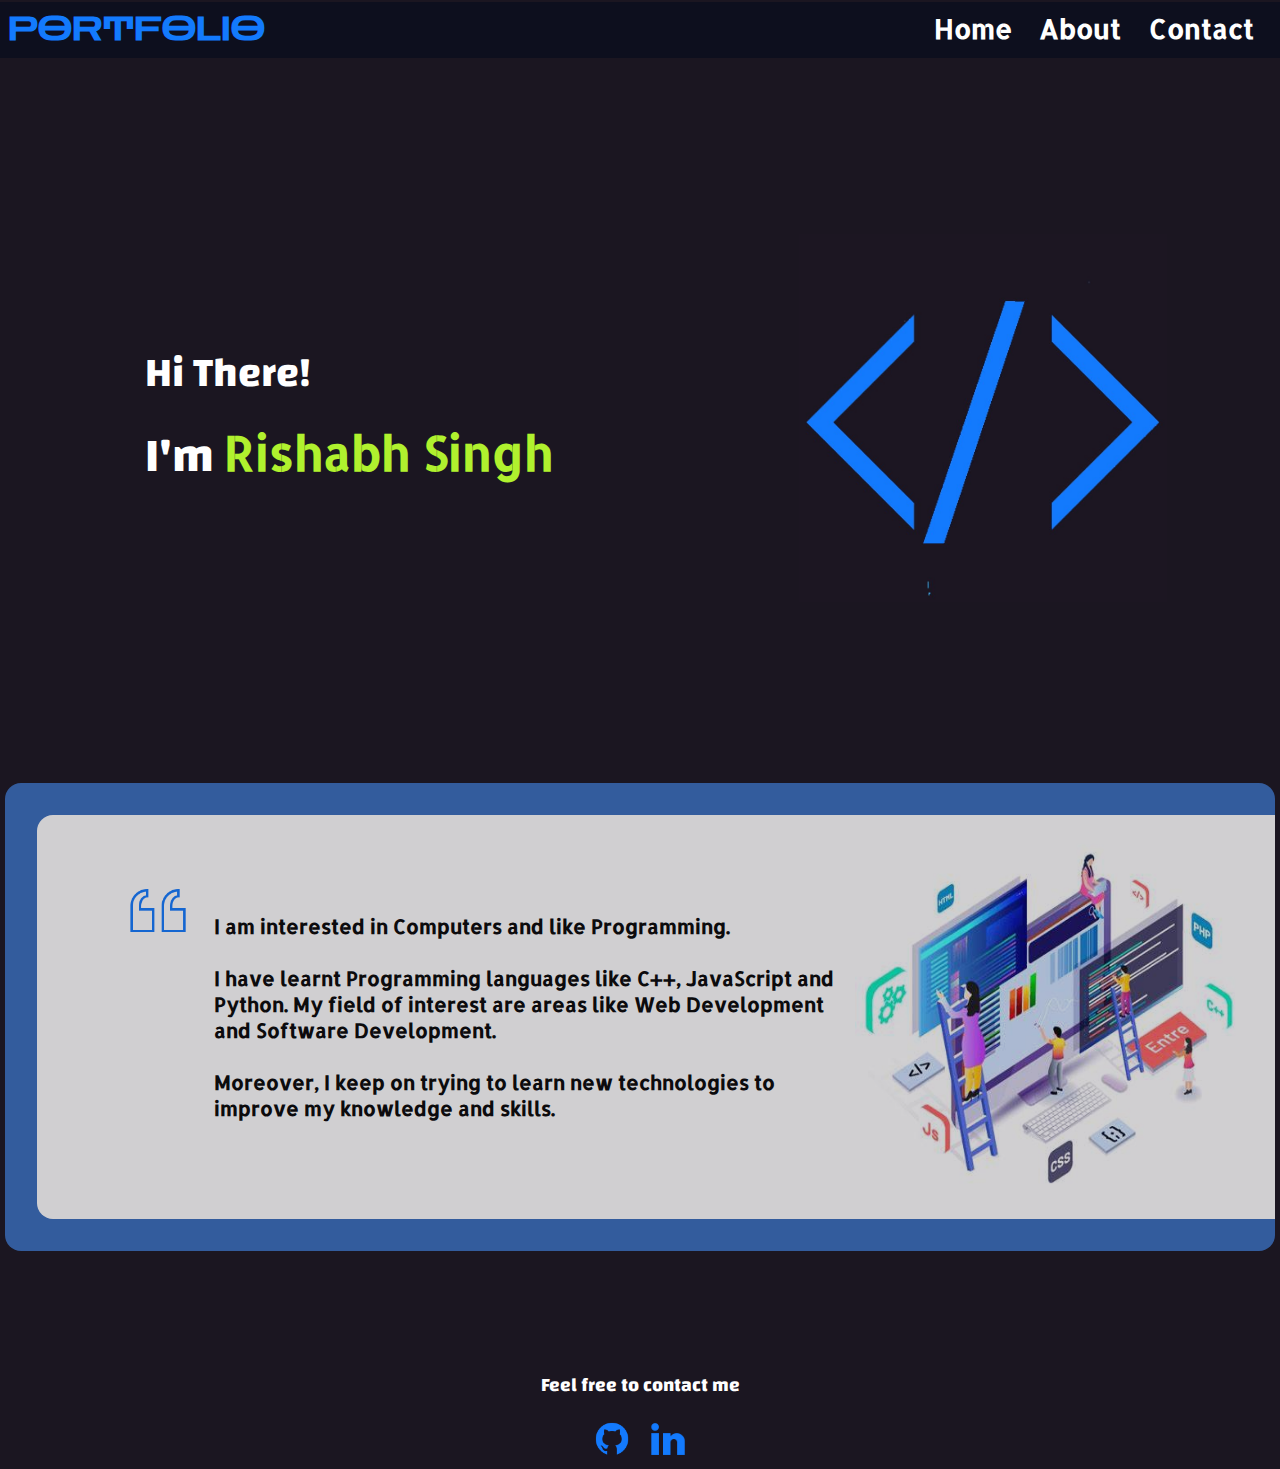
==== commit 01f49626: "Updates" ====
--- a/index.html
+++ b/index.html
@@ -34,9 +34,9 @@
                 </h2>
             </div>
             <div class="animated">
-                <span class="greater"></span>
-                <span class="slash"></span>
-                <span class="smaller"></span>
+                <figure>
+                    <img src="img/web.jpg" class="animfigure" alt="dev_logo" width="100px">
+                </figure>
             </div>
         </div>
         <div class="container3">
@@ -50,7 +50,8 @@
                             </li>
                             <li>
                                 <br>
-                                I have learnt Programming languages like C++, JavaScript and Python. My field of interest are areas like Web Development and Software Development. 
+                                I have learnt Programming languages like C++, JavaScript and Python. My field of
+                                interest are areas like Web Development and Software Development.
                             </li>
                             <li>
                                 <br>
--- a/css/styles.css
+++ b/css/styles.css
@@ -20,6 +20,7 @@
   flex-flow: row;
   justify-content: space-between;
 }
+
 header {
   /* border: 1px solid yellow; */
   display: flex;
@@ -29,23 +30,25 @@
 
 @keyframes showMenu {
   0% {
-      transform: scaleY(0);
+    transform: scaleY(0);
   }
 
   80% {
-      transform: scaleY(1.2);
+    transform: scaleY(1.2);
   }
 
   100% {
-      transform: scaleY(1);
-  }
-}
+    transform: scaleY(1);
+  }
+}
+
 .navlist {
   background-color: #41413d;
   display: none;
   transform-origin: top center;
   animation: showMenu 0.5s ease-in-out forwards;
 }
+
 .navlist ul {
   list-style-type: none;
   display: flex;
@@ -91,24 +94,9 @@
   /* border: 1px solid yellow; */
 }
 
-/* Hide scrollbars during animation*/
-html,
-body {
-  max-width: 100%;
-  overflow-x: hidden;
-  animation: hide-scroll 0.5s;
-}
-
-@keyframes hide-scroll {
-  
-  from,
-  to {
-    overflow: hidden;
-  }
-}
 /* backgorund */
-.dot{
-  border:2px solid #b0f12e;
+.dot {
+  border: 2px solid #b0f12e;
   border-radius: 2rem;
 }
 
@@ -140,13 +128,12 @@
   display: flex;
   flex-flow: row;
   height: 44rem;
-  justify-content: space-evenly;
+  justify-content:space-between;
   /* border : 2px solid yellow; */
 }
 
 .container2 {
   display: flex;
-  position: absolute;
   width: 100%;
   flex-flow: column;
   /* border: 2px solid yellow; */
@@ -162,205 +149,25 @@
   font-size: 3.3rem;
   color: rgb(255, 255, 255);
   cursor: default;
-
-}
-#head{
+}
+
+#head {
   margin-top: 3.5rem;
   color: whitesmoke;
   margin-left: 3.5rem;
 }
-.about{
+
+.about {
   color: whitesmoke;
 }
+
 .animated {
-  position: absolute;
-}
-
-/* dev logo animation */
-@keyframes down {
-  0% {
-    opacity: 0%;
-    transform: translateX(470px) translateY(-25rem) rotateZ(25deg);
-  }
-
-  80% {
-    opacity: 80%;
-    transform: translateX(285px) translateY(0.7rem) rotateZ(25deg);
-
-  }
-
-  100% {
-    opacity: 100%;
-    transform: translateX(290px) translateY(0rem) rotateZ(25deg);
-
-  }
-}
-
-@keyframes slideright1 {
-  0% {
-    opacity: 0%;
-    transform: translateX(-15rem) translateY(-2.4rem) rotateZ(60deg);
-  }
-
-  80% {
-    opacity: 80%;
-    transform: translateX(16rem) translateY(-2.4rem) rotateZ(60deg);
-  }
-
-  100% {
-    opacity: 100%;
-    transform: translateX(14rem) translateY(-2.4rem) rotateZ(60deg);
-  }
-}
-
-@keyframes slideright2 {
-  0% {
-    opacity: 0%;
-    transform: translateX(-15rem) translateY(1.7rem) rotateZ(-60deg);
-  }
-
-  80% {
-    opacity: 80%;
-    transform: translateX(16rem) translateY(1.7rem) rotateZ(-60deg);
-  }
-
-  100% {
-    opacity: 100%;
-    transform: translateX(140px) translateY(1.7rem) rotateZ(-60deg);
-  }
-}
-
-@keyframes slideleft1 {
-  0% {
-    opacity: 0%;
-
-    transform: translateX(797px) translateY(-2.4rem) rotateZ(-60deg);
-  }
-
-  80% {
-    opacity: 80%;
-
-    transform: translateX(385px) translateY(-2.4rem) rotateZ(-60deg);
-  }
-
-  100% {
-    opacity: 100%;
-    transform: translateX(391px) translateY(-2.4rem) rotateZ(-60deg);
-  }
-}
-
-@keyframes slideleft2 {
-  0% {
-    opacity: 0%;
-    transform: translateX(797px) translateY(1.7rem) rotateZ(60deg);
-  }
-
-  80% {
-    opacity: 80%;
-    transform: translateX(385px) translateY(1.7rem) rotateZ(60deg);
-  }
-
-  100% {
-    opacity: 100%;
-    transform: translateX(391px) translateY(1.7rem) rotateZ(60deg);
-  }
-}
-
-.slash {
-  display: block;
-  width: 1rem;
-  height: 10rem;
-  border-radius: 2rem 2rem 2rem 2rem;
-  transform: translateX(299px) translateY(0.5rem) rotateZ(25deg);
-  background-color: rgb(255, 255, 255);
-
-  animation-name: down;
-  animation-duration: 0.5s;
-  animation-timing-function: ease-in-out;
-  animation-delay: 0s;
-  animation-iteration-count: 1;
-  animation-fill-mode: both;
-}
-
-.greater::before,
-.greater::after {
-
-  display: block;
-  position: absolute;
-  top: 0.9rem;
-  left: 1.6rem;
-  /* border:1px solid red; */
-  width: 1rem;
-  height: 9rem;
-  background-color: white;
-}
-
-.greater::before,
-.greater::after {
-  content: "";
-}
-
-.greater::before {
-  animation-name: slideright1;
-  animation-duration: 0.5s;
-  animation-timing-function: ease-in-out;
-  animation-delay: 0.5s;
-  animation-iteration-count: 1;
-  animation-fill-mode: both;
-  border-radius: 2rem 2rem 2rem 2rem;
-  /* transform: translateX(15rem) translateY(-1.9rem) rotateZ(60deg); */
-}
-
-.greater::after {
-  animation-name: slideright2;
-  animation-duration: 0.5s;
-  animation-timing-function: ease-in-out;
-  animation-delay: 0.5s;
-  animation-iteration-count: 1;
-  animation-fill-mode: both;
-  border-radius: 2rem 2rem 2rem 2rem;
-  /* transform: translateX(15rem) translateY(2.1rem) rotateZ(-60deg); */
-}
-
-.smaller::before,
-.smaller::after {
-  display: block;
-  position: absolute;
-  top: 0.9rem;
-  left: 1.6rem;
-  /* border:1px solid red; */
-  width: 1rem;
-  height: 9rem;
-  background-color: white;
-}
-
-.smaller::before,
-.smaller::after {
-  content: "";
-}
-
-.smaller::before {
-  animation-name: slideleft1;
-  animation-duration: 0.5s;
-  animation-timing-function: ease-in-out;
-  animation-delay: 0.8s;
-  animation-iteration-count: 1;
-  animation-fill-mode: both;
-  border-radius: 2rem 2rem 2rem 2rem;
-  /* transform: translateX(397px) translateY(-1.9rem) rotateZ(-60deg); */
-}
-
-.smaller::after {
-  animation-name: slideleft2;
-  animation-duration: 0.5s;
-  animation-timing-function: ease-in-out;
-  animation-delay: 0.8s;
-  animation-iteration-count: 1;
-  animation-fill-mode: both;
-  border-radius: 2rem 2rem 2rem 2rem;
-  /* transform: translateX(397px) translateY(2.1rem) rotateZ(60deg); */
-}
-
+  width: 10rem;
+}
+.animfigure{
+  width: 170%;
+  height: auto;
+}
 .container3 {
   display: flex;
   margin: 0.3rem;
@@ -477,127 +284,18 @@
   .container1 {
     height: 39rem;
     flex-flow: column;
-    justify-content: center;
+    justify-content: space-evenly;
     align-items: center;
   }
 
-  .animated {
-    top: 60vh;
-    left: 1vw;
-  }
-
-  .slash {
-    width: 0.67rem;
-    height: 8rem;
-  }
-
-  .greater::after,
-  .greater::before {
-    width: 0.67rem;
-    height: 7rem;
-  }
-
-  .smaller::after,
-  .smaller::before {
-    width: 0.67rem;
-    height: 7rem;
-  }
-  .articlelist{
+  .articlelist {
     padding-left: 1.5rem;
   }
+
   .articlelist li {
     font-size: 20px;
   }
 
-  @keyframes down {
-    0% {
-      opacity: 0%;
-      transform: translateX(450px) translateY(-25rem) rotateZ(25deg);
-    }
-
-    80% {
-      opacity: 80%;
-      transform: translateX(250px) translateY(0.7rem) rotateZ(25deg);
-
-    }
-
-    100% {
-      opacity: 100%;
-      transform: translateX(256px) translateY(0rem) rotateZ(25deg);
-
-    }
-  }
-
-  @keyframes slideright1 {
-    0% {
-      opacity: 0%;
-      transform: translateX(-15rem) translateY(-2.05rem) rotateZ(60deg);
-    }
-
-    80% {
-      opacity: 80%;
-      transform: translateX(9.3rem) translateY(-2.05rem) rotateZ(60deg);
-    }
-
-    100% {
-      opacity: 100%;
-      transform: translateX(8rem) translateY(-2.05rem) rotateZ(60deg);
-    }
-  }
-
-  @keyframes slideright2 {
-    0% {
-      opacity: 0%;
-      transform: translateX(-15rem) translateY(1.2rem) rotateZ(-60deg);
-    }
-
-    80% {
-      opacity: 80%;
-      transform: translateX(9.3rem) translateY(1.2rem) rotateZ(-60deg);
-    }
-
-    100% {
-      opacity: 100%;
-      transform: translateX(8rem) translateY(1.2rem) rotateZ(-60deg);
-    }
-  }
-
-  @keyframes slideleft1 {
-    0% {
-      opacity: 0%;
-
-      transform: translateX(797px) translateY(-2.05rem) rotateZ(-60deg);
-    }
-
-    80% {
-      opacity: 80%;
-
-      transform: translateX(320px) translateY(-2.05rem) rotateZ(-60deg);
-    }
-
-    100% {
-      opacity: 100%;
-      transform: translateX(333px) translateY(-2.05rem) rotateZ(-60deg);
-    }
-  }
-
-  @keyframes slideleft2 {
-    0% {
-      opacity: 0%;
-      transform: translateX(797px) translateY(1.2rem) rotateZ(60deg);
-    }
-
-    80% {
-      opacity: 80%;
-      transform: translateX(320px) translateY(1.2rem) rotateZ(60deg);
-    }
-
-    100% {
-      opacity: 100%;
-      transform: translateX(333px) translateY(1.2rem) rotateZ(60deg);
-    }
-  }
-
   .container2 {
     top: 27vh;
   }
@@ -609,7 +307,10 @@
   .container5 {
     flex-flow: column;
   }
-
+  .animfigure{
+    width: 170%;
+    height: auto;
+  }
   .article {
     margin: 40px 30px 0px 50px;
   }
@@ -668,19 +369,21 @@
     transform: translate(-21px, 12px);
   }
 
-  :is(button:hover, button:focus-within) .icon {
+  :is(header:hover, header:focus-within) .icon {
     background-color: transparent;
     transform: rotate(720deg)
   }
 
-  :is(button:hover, button:focus-within) .icon::before {
+  :is(header:hover, header:focus-within) .icon::before {
     transform: translateX(-20px) rotate(45deg);
   }
 
-  :is(button:hover, button:focus-within) .icon::after {
+  :is(header:hover, header:focus-within) .icon::after {
     transform: translateX(-20px) rotate(-45deg);
   }
+
   :is(header:hover, header:focus-within) .navlist {
+    padding: 0;
     display: block;
     z-index: 1;
   }
@@ -705,7 +408,7 @@
 
   header {
     display: flex;
-    flex-flow:column nowrap;
+    flex-flow: column nowrap;
     justify-content: space-between;
   }
 
@@ -726,12 +429,14 @@
 
   .container1 {
     height: 39rem;
+    align-items: center;
+    justify-content: space-evenly;
     flex-flow: column;
   }
 
-  .animated {
-    top: 56vh;
-    left: 13vw;
+  .animfigure{
+    width: 170%;
+    height: auto;
   }
 
   .slash {
@@ -739,111 +444,12 @@
     height: 8rem;
   }
 
-  .greater::after,
-  .greater::before {
-    width: 0.67rem;
-    height: 7rem;
-  }
-
-  .smaller::after,
-  .smaller::before {
-    width: 0.67rem;
-    height: 7rem;
-  }
-  .articlelist{
+  .articlelist {
     padding-left: 1.5rem;
   }
+
   .articlelist li {
     font-size: 20px;
-  }
-
-  @keyframes down {
-    0% {
-      opacity: 0%;
-      transform: translateX(450px) translateY(-25rem) rotateZ(25deg);
-    }
-
-    80% {
-      opacity: 80%;
-      transform: translateX(250px) translateY(0.7rem) rotateZ(25deg);
-
-    }
-
-    100% {
-      opacity: 100%;
-      transform: translateX(256px) translateY(0rem) rotateZ(25deg);
-
-    }
-  }
-
-  @keyframes slideright1 {
-    0% {
-      opacity: 0%;
-      transform: translateX(-15rem) translateY(-2.05rem) rotateZ(60deg);
-    }
-
-    80% {
-      opacity: 80%;
-      transform: translateX(144px) translateY(-2.05rem) rotateZ(60deg);
-    }
-
-    100% {
-      opacity: 100%;
-      transform: translateX(130px) translateY(-2.05rem) rotateZ(60deg);
-    }
-  }
-
-  @keyframes slideright2 {
-    0% {
-      opacity: 0%;
-      transform: translateX(-15rem) translateY(1.2rem) rotateZ(-60deg);
-    }
-
-    80% {
-      opacity: 80%;
-      transform: translateX(144px) translateY(1.2rem) rotateZ(-60deg);
-    }
-
-    100% {
-      opacity: 100%;
-      transform: translateX(130px) translateY(1.2rem) rotateZ(-60deg);
-    }
-  }
-
-  @keyframes slideleft1 {
-    0% {
-      opacity: 0%;
-
-      transform: translateX(797px) translateY(-2.05rem) rotateZ(-60deg);
-    }
-
-    80% {
-      opacity: 80%;
-
-      transform: translateX(320px) translateY(-2.05rem) rotateZ(-60deg);
-    }
-
-    100% {
-      opacity: 100%;
-      transform: translateX(333px) translateY(-2.05rem) rotateZ(-60deg);
-    }
-  }
-
-  @keyframes slideleft2 {
-    0% {
-      opacity: 0%;
-      transform: translateX(797px) translateY(1.2rem) rotateZ(60deg);
-    }
-
-    80% {
-      opacity: 80%;
-      transform: translateX(320px) translateY(1.2rem) rotateZ(60deg);
-    }
-
-    100% {
-      opacity: 100%;
-      transform: translateX(333px) translateY(1.2rem) rotateZ(60deg);
-    }
   }
 
   .container2 {
@@ -916,28 +522,32 @@
     transform: translate(-21px, 12px);
   }
 
-  :is(button:hover, button:focus-within) .icon {
+  :is(header:hover, header:focus-within) .icon {
     background-color: transparent;
     transform: rotate(720deg)
   }
 
-  :is(button:hover, button:focus-within) .icon::before {
+  :is(header:hover, header:focus-within) .icon::before {
     transform: translateX(-20px) rotate(45deg);
   }
 
-  :is(button:hover, button:focus-within) .icon::after {
+  :is(header:hover, header:focus-within) .icon::after {
     transform: translateX(-20px) rotate(-45deg);
   }
+
   :is(header:hover, header:focus-within) .navlist {
+    padding: 0;
     display: block;
     z-index: 1;
   }
+
   .img {
     width: 10%;
     max-width: 60px;
     top: 1.3rem;
     left: 0.7rem;
   }
+
   p {
     font-size: 1rem;
   }
@@ -983,114 +593,8 @@
     left: 13vw;
   }
 
-  .slash {
-    width: 0.67rem;
-    height: 8rem;
-  }
-
-  .greater::after,
-  .greater::before {
-    width: 0.67rem;
-    height: 7rem;
-  }
-
-  .smaller::after,
-  .smaller::before {
-    width: 0.67rem;
-    height: 7rem;
-  }
-
   .articlelist li {
     font-size: 20px;
-  }
-
-  @keyframes down {
-    0% {
-      opacity: 0%;
-      transform: translateX(450px) translateY(-25rem) rotateZ(25deg);
-    }
-
-    80% {
-      opacity: 80%;
-      transform: translateX(250px) translateY(0.7rem) rotateZ(25deg);
-
-    }
-
-    100% {
-      opacity: 100%;
-      transform: translateX(256px) translateY(0rem) rotateZ(25deg);
-
-    }
-  }
-
-  @keyframes slideright1 {
-    0% {
-      opacity: 0%;
-      transform: translateX(-15rem) translateY(-2.05rem) rotateZ(60deg);
-    }
-
-    80% {
-      opacity: 80%;
-      transform: translateX(144px) translateY(-2.05rem) rotateZ(60deg);
-    }
-
-    100% {
-      opacity: 100%;
-      transform: translateX(130px) translateY(-2.05rem) rotateZ(60deg);
-    }
-  }
-
-  @keyframes slideright2 {
-    0% {
-      opacity: 0%;
-      transform: translateX(-15rem) translateY(1.2rem) rotateZ(-60deg);
-    }
-
-    80% {
-      opacity: 80%;
-      transform: translateX(144px) translateY(1.2rem) rotateZ(-60deg);
-    }
-
-    100% {
-      opacity: 100%;
-      transform: translateX(130px) translateY(1.2rem) rotateZ(-60deg);
-    }
-  }
-
-  @keyframes slideleft1 {
-    0% {
-      opacity: 0%;
-
-      transform: translateX(797px) translateY(-2.05rem) rotateZ(-60deg);
-    }
-
-    80% {
-      opacity: 80%;
-
-      transform: translateX(320px) translateY(-2.05rem) rotateZ(-60deg);
-    }
-
-    100% {
-      opacity: 100%;
-      transform: translateX(333px) translateY(-2.05rem) rotateZ(-60deg);
-    }
-  }
-
-  @keyframes slideleft2 {
-    0% {
-      opacity: 0%;
-      transform: translateX(797px) translateY(1.2rem) rotateZ(60deg);
-    }
-
-    80% {
-      opacity: 80%;
-      transform: translateX(320px) translateY(1.2rem) rotateZ(60deg);
-    }
-
-    100% {
-      opacity: 100%;
-      transform: translateX(333px) translateY(1.2rem) rotateZ(60deg);
-    }
   }
 
   .container2 {
@@ -1163,19 +667,21 @@
     transform: translate(-21px, 12px);
   }
 
-  :is(button:hover, button:focus-within) .icon {
+  :is(header:hover, header:focus-within) .icon {
     background-color: transparent;
     transform: rotate(720deg)
   }
 
-  :is(button:hover, button:focus-within) .icon::before {
+  :is(header:hover, header:focus-within) .icon::before {
     transform: translateX(-20px) rotate(45deg);
   }
 
-  :is(button:hover, button:focus-within) .icon::after {
+  :is(header:hover, header:focus-within) .icon::after {
     transform: translateX(-20px) rotate(-45deg);
   }
+
   :is(header:hover, header:focus-within) .navlist {
+    padding: 0;
     display: block;
     z-index: 1;
   }
@@ -1202,14 +708,18 @@
     flex-flow: row nowrap;
     justify-content: space-between;
   }
+
   .navlist {
     background: #0d0f1e;
     display: inline-block;
-  }
-  .navlist li{
-    margin-inline:0.3rem;
-  }
-  .navlist ul{
+    animation: none;
+  }
+
+  .navlist li {
+    margin-inline: 0.3rem;
+  }
+
+  .navlist ul {
     padding-right: 1.5rem;
     flex-flow: row nowrap;
   }
@@ -1220,139 +730,36 @@
   }
 
   .h2 {
-    margin-left: 18rem;
+    margin-left: 0rem;
     font-size: 2.4rem;
   }
 
   .h3 {
-    margin-left: 18rem;
+    margin-left: 0rem;
     font-size: 2.2rem;
   }
 
   .container1 {
+    justify-content: space-around;
     height: 39rem;
     flex-flow: row;
   }
-
-  .animated {
-    top: 36vh;
-    left: 47vw;
-  }
-
-  .slash {
-    width: 0.67rem;
-    height: 8rem;
-  }
-
-  .greater::after,
-  .greater::before {
-    width: 0.67rem;
-    height: 7rem;
-  }
-
-  .smaller::after,
-  .smaller::before {
-    width: 0.67rem;
-    height: 7rem;
-  }
-
+  .animated{
+    width: 21rem;
+    /* border: 1px solid red; */
+  }
+  .animfigure{
+    width: 100%;
+    height: auto;
+  }
   .articlelist li {
     font-size: 20px;
   }
 
-  @keyframes down {
-    0% {
-      opacity: 0%;
-      transform: translateX(450px) translateY(-25rem) rotateZ(25deg);
-    }
-
-    80% {
-      opacity: 80%;
-      transform: translateX(250px) translateY(0.7rem) rotateZ(25deg);
-
-    }
-
-    100% {
-      opacity: 100%;
-      transform: translateX(256px) translateY(0rem) rotateZ(25deg);
-
-    }
-  }
-
-  @keyframes slideright1 {
-    0% {
-      opacity: 0%;
-      transform: translateX(-15rem) translateY(-2.05rem) rotateZ(60deg);
-    }
-
-    80% {
-      opacity: 80%;
-      transform: translateX(144px) translateY(-2.05rem) rotateZ(60deg);
-    }
-
-    100% {
-      opacity: 100%;
-      transform: translateX(130px) translateY(-2.05rem) rotateZ(60deg);
-    }
-  }
-
-  @keyframes slideright2 {
-    0% {
-      opacity: 0%;
-      transform: translateX(-15rem) translateY(1.2rem) rotateZ(-60deg);
-    }
-
-    80% {
-      opacity: 80%;
-      transform: translateX(144px) translateY(1.2rem) rotateZ(-60deg);
-    }
-
-    100% {
-      opacity: 100%;
-      transform: translateX(130px) translateY(1.2rem) rotateZ(-60deg);
-    }
-  }
-
-  @keyframes slideleft1 {
-    0% {
-      opacity: 0%;
-
-      transform: translateX(797px) translateY(-2.05rem) rotateZ(-60deg);
-    }
-
-    80% {
-      opacity: 80%;
-
-      transform: translateX(320px) translateY(-2.05rem) rotateZ(-60deg);
-    }
-
-    100% {
-      opacity: 100%;
-      transform: translateX(333px) translateY(-2.05rem) rotateZ(-60deg);
-    }
-  }
-
-  @keyframes slideleft2 {
-    0% {
-      opacity: 0%;
-      transform: translateX(797px) translateY(1.2rem) rotateZ(60deg);
-    }
-
-    80% {
-      opacity: 80%;
-      transform: translateX(320px) translateY(1.2rem) rotateZ(60deg);
-    }
-
-    100% {
-      opacity: 100%;
-      transform: translateX(333px) translateY(1.2rem) rotateZ(60deg);
-    }
-  }
-
   .container2 {
-    width: 65%;
-    top: 35vh;
-    left: -20vw;
+    display: flex;
+    width: 36%;
+    align-items: center;
   }
 
   .container3 {
@@ -1397,8 +804,6 @@
     justify-content: center;
   }
 
-  /* Menu button */
-
   .img {
     width: 10%;
     max-width: 60px;
@@ -1421,14 +826,18 @@
     flex-flow: row nowrap;
     justify-content: space-between;
   }
+
   .navlist {
     background: #0d0f1e;
     display: inline-block;
-  }
-  .navlist li{
-    margin-inline:0.3rem;
-  }
-  .navlist ul{
+    animation: none;
+  }
+
+  .navlist li {
+    margin-inline: 0.3rem;
+  }
+
+  .navlist ul {
     padding-right: 1.5rem;
     flex-flow: row nowrap;
   }
@@ -1439,12 +848,12 @@
   }
 
   .h2 {
-    margin-left: 9rem;
+    margin-left: 2rem;
     font-size: 3.0rem;
   }
 
   .h3 {
-    margin-left: 9rem;
+    margin-left: 2rem;
     font-size: 2.6rem;
   }
 
@@ -1452,120 +861,16 @@
     height: 45rem;
     flex-flow: row;
   }
-
-  .animated {
-    top: 36vh;
-    left: 55vw;
-  }
-
-  .slash {
-    width: 0.80rem;
-    height: 10rem;
-  }
-
-  .greater::after,
-  .greater::before {
-    width: 0.80rem;
-    height: 8.8rem;
-  }
-
-  .smaller::after,
-  .smaller::before {
-    width: 0.8rem;
-    height: 8.8rem;
-  }
-
+  .animated{
+    width: 23rem;
+    /* border: 1px solid red; */
+  }
+  .animfigure{
+    width: 100%;
+    height: auto;
+  }
   .articlelist li {
     font-size: 20px;
-  }
-
-  @keyframes down {
-    0% {
-      opacity: 0%;
-      transform: translateX(450px) translateY(-25rem) rotateZ(25deg);
-    }
-
-    80% {
-      opacity: 80%;
-      transform: translateX(250px) translateY(0.7rem) rotateZ(25deg);
-
-    }
-
-    100% {
-      opacity: 100%;
-      transform: translateX(256px) translateY(0rem) rotateZ(25deg);
-
-    }
-  }
-
-  @keyframes slideright1 {
-    0% {
-      opacity: 0%;
-      transform: translateX(-15rem) translateY(-2.45rem) rotateZ(60deg);
-    }
-
-    80% {
-      opacity: 80%;
-      transform: translateX(130px) translateY(-2.45rem) rotateZ(60deg);
-    }
-
-    100% {
-      opacity: 100%;
-      transform: translateX(110px) translateY(-2.45rem) rotateZ(60deg);
-    }
-  }
-
-  @keyframes slideright2 {
-    0% {
-      opacity: 0%;
-      transform: translateX(-15rem) translateY(1.65rem) rotateZ(-60deg);
-    }
-
-    80% {
-      opacity: 80%;
-      transform: translateX(130px) translateY(1.65rem) rotateZ(-60deg);
-    }
-
-    100% {
-      opacity: 100%;
-      transform: translateX(110px) translateY(1.65rem) rotateZ(-60deg);
-    }
-  }
-
-  @keyframes slideleft1 {
-    0% {
-      opacity: 0%;
-
-      transform: translateX(797px) translateY(-2.45rem) rotateZ(-60deg);
-    }
-
-    80% {
-      opacity: 80%;
-
-      transform: translateX(335px) translateY(-2.45rem) rotateZ(-60deg);
-    }
-
-    100% {
-      opacity: 100%;
-      transform: translateX(353px) translateY(-2.45rem) rotateZ(-60deg);
-    }
-  }
-
-  @keyframes slideleft2 {
-    0% {
-      opacity: 0%;
-      transform: translateX(797px) translateY(1.65rem) rotateZ(60deg);
-    }
-
-    80% {
-      opacity: 80%;
-      transform: translateX(335px) translateY(1.65rem) rotateZ(60deg);
-    }
-
-    100% {
-      opacity: 100%;
-      transform: translateX(353px) translateY(1.65rem) rotateZ(60deg);
-    }
   }
 
   .navlist {
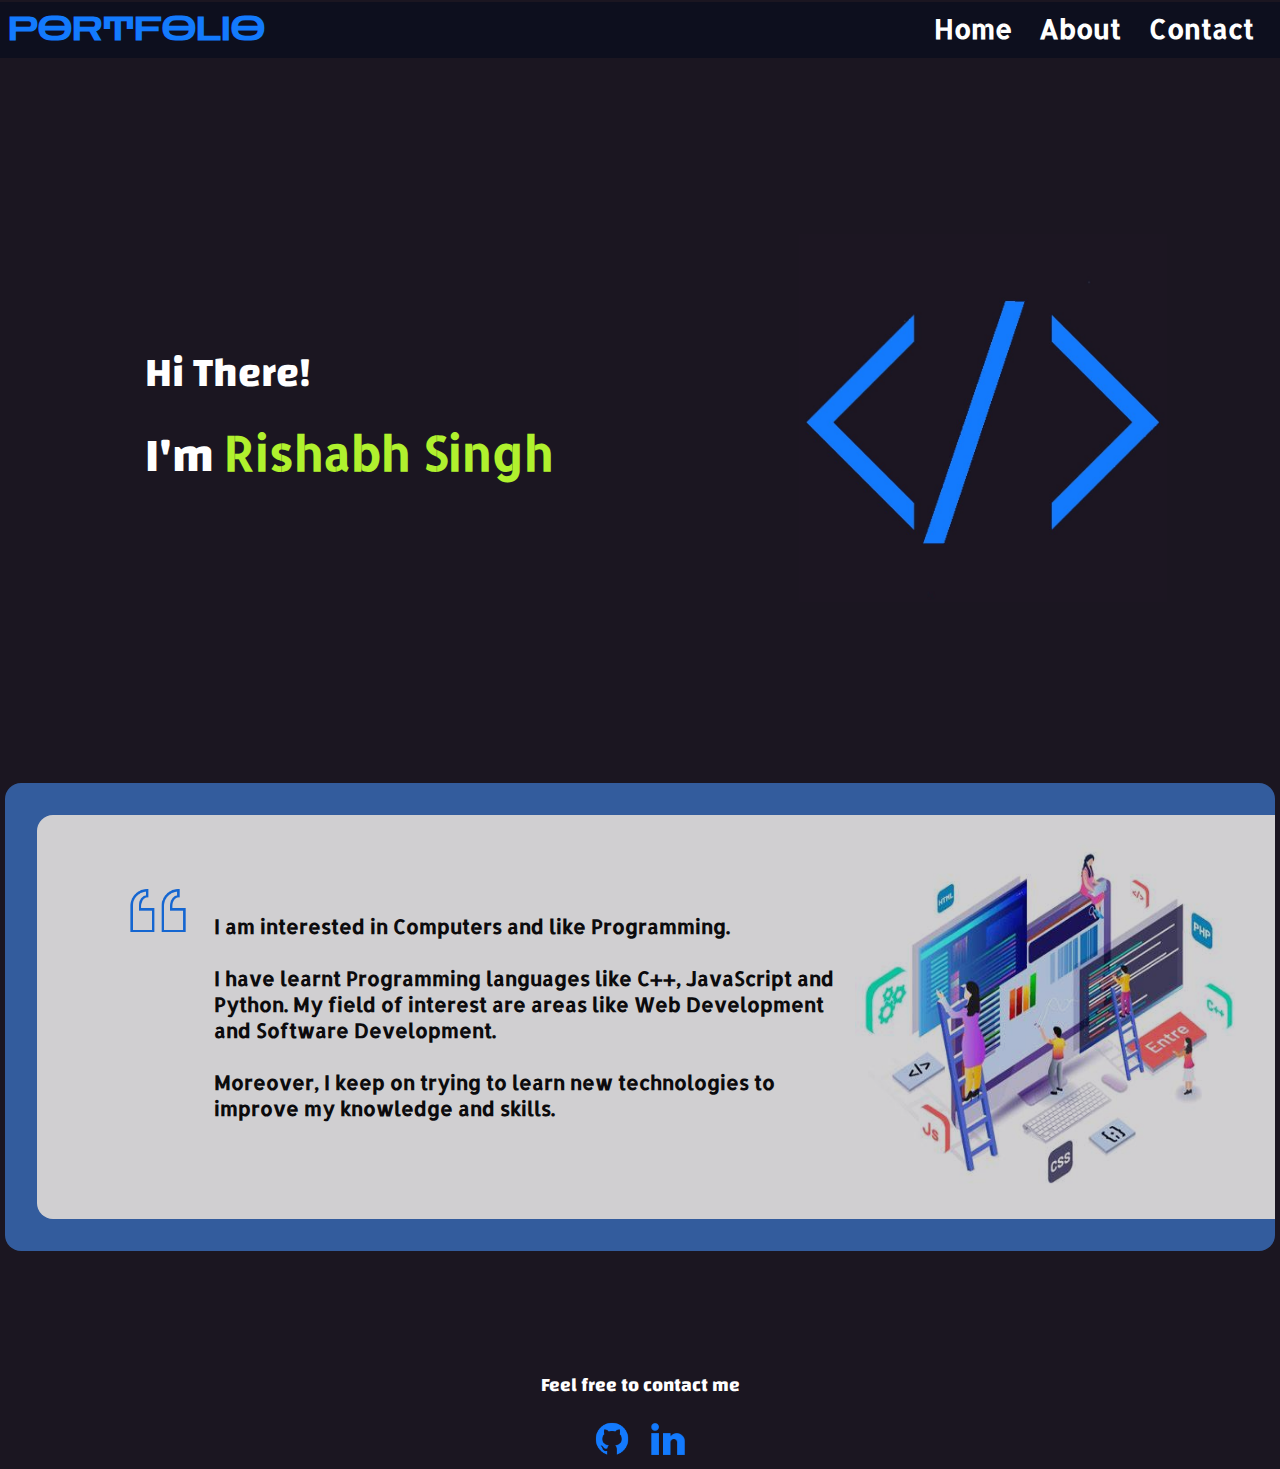
==== commit 224d9f09: "Updates" ====
--- a/index.html
+++ b/index.html
@@ -7,6 +7,7 @@
     <meta name="viewport" content="width=device-width, initial-scale=1.0">
     <title>Rishabh's Portfolio</title>
     <link rel="stylesheet" href="css/styles.css">
+    <script defer src="js/index.js"></script>
 </head>
 
 <body>
--- a/css/styles.css
+++ b/css/styles.css
@@ -369,20 +369,19 @@
     transform: translate(-21px, 12px);
   }
 
-  :is(header:hover, header:focus-within) .icon {
+  .icon_clicked {
     background-color: transparent;
     transform: rotate(720deg)
   }
 
-  :is(header:hover, header:focus-within) .icon::before {
+  .icon_clicked::before {
     transform: translateX(-20px) rotate(45deg);
   }
 
-  :is(header:hover, header:focus-within) .icon::after {
+  .icon_clicked::after {
     transform: translateX(-20px) rotate(-45deg);
   }
-
-  :is(header:hover, header:focus-within) .navlist {
+  .navlist_open {
     padding: 0;
     display: block;
     z-index: 1;
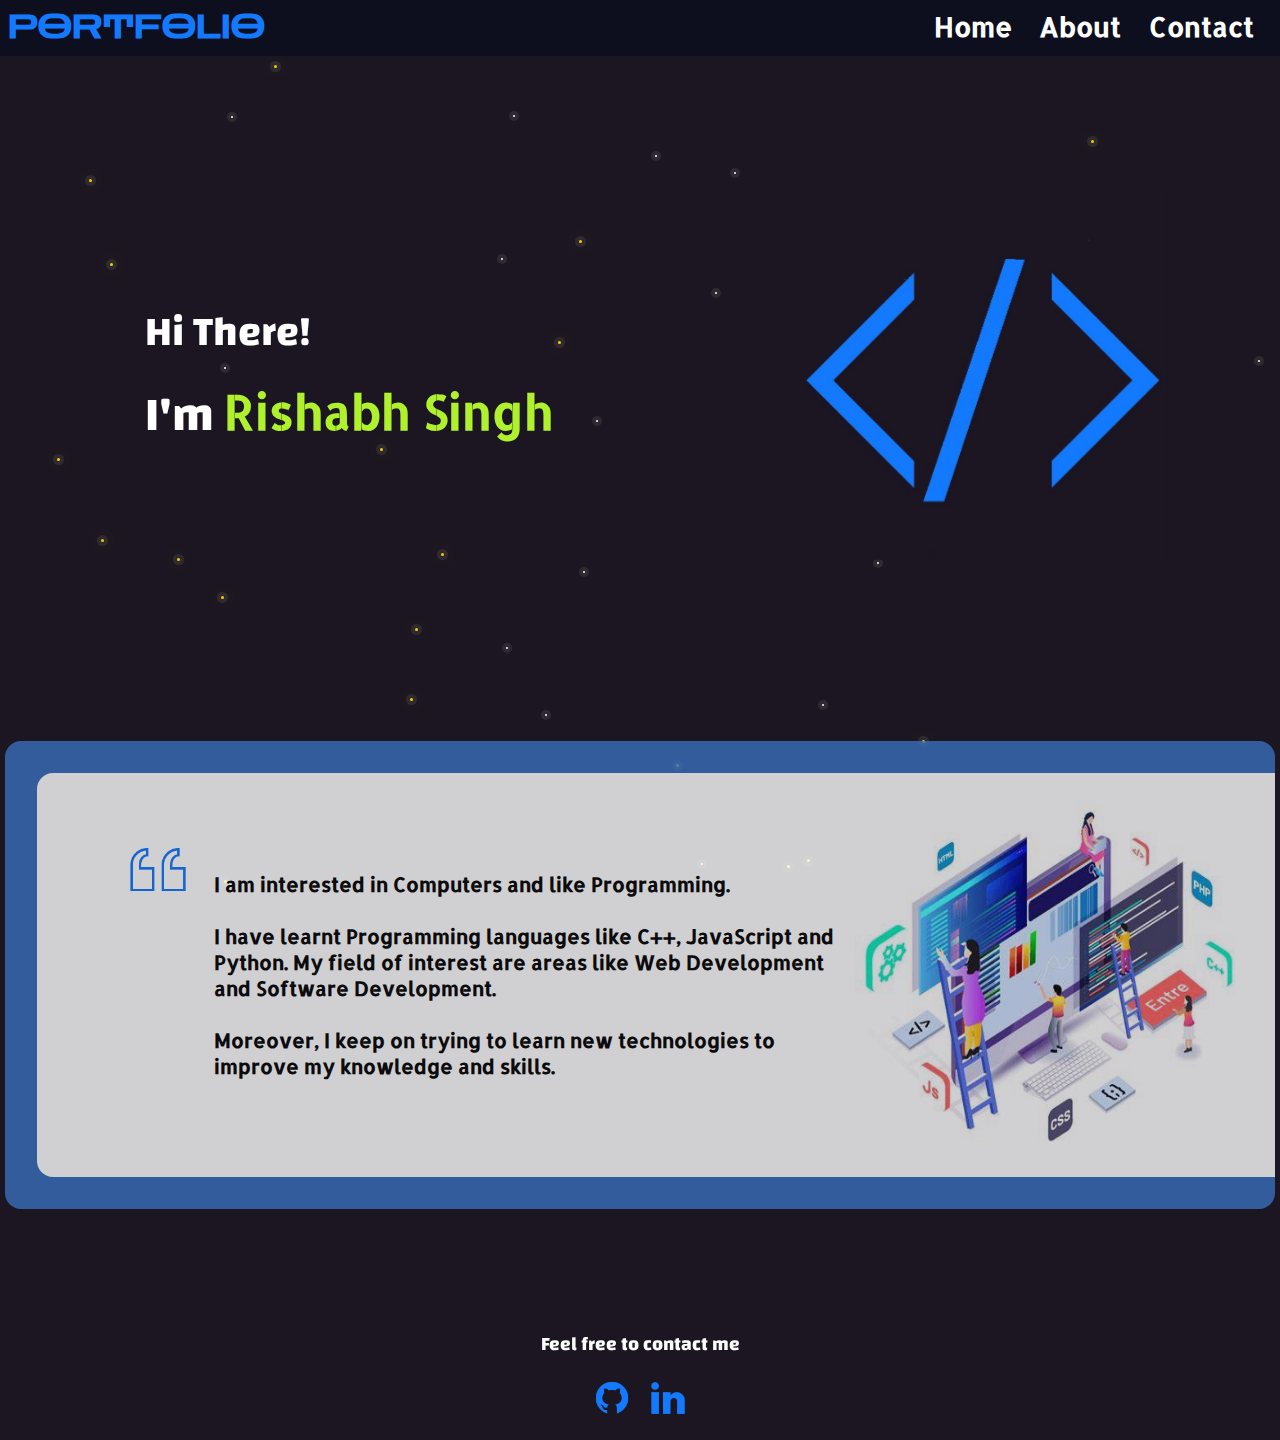
==== commit 1939f492: "Added background and fixed bugs" ====
--- a/index.html
+++ b/index.html
@@ -8,17 +8,20 @@
     <title>Rishabh's Portfolio</title>
     <link rel="stylesheet" href="css/styles.css">
     <script defer src="js/index.js"></script>
+    <script defer src="js/tilt.jquery.js"></script>
+    <script src="https://code.jquery.com/jquery-3.7.0.js"
+        integrity="sha256-JlqSTELeR4TLqP0OG9dxM7yDPqX1ox/HfgiSLBj8+kM=" crossorigin="anonymous"></script>
 </head>
 
 <body>
     <header>
         <div class="hdr">
-            <h1>PORTFOLIO</h1>
-            <button class="menu">
+            <h1><a href="index.html">PORTFOLIO</a></h1>
+            <button class="menu" onclick="perform()" id="btn">
                 <div class="icon"></div>
             </button>
         </div>
-        <nav class="navlist">
+        <nav class="navlist" id="nl">
             <ul>
                 <li><a href="index.html">Home</a></li>
                 <li><a href="about.html">About</a></li>
@@ -26,6 +29,9 @@
             </ul>
         </nav>
     </header>
+    <div class="star">
+        <span class="dot"></span>
+    </div>
     <main class="container">
         <div class="container1">
             <div class="container2">
@@ -34,7 +40,7 @@
                     I'm <span class="nowrap name">Rishabh Singh</span><br>
                 </h2>
             </div>
-            <div class="animated">
+            <div class="animated" data-tilt>
                 <figure>
                     <img src="img/web.jpg" class="animfigure" alt="dev_logo" width="100px">
                 </figure>
--- a/css/styles.css
+++ b/css/styles.css
@@ -25,7 +25,6 @@
   /* border: 1px solid yellow; */
   display: flex;
   flex-flow: column;
-  margin-top: 1.9px;
 }
 
 @keyframes showMenu {
@@ -41,10 +40,14 @@
     transform: scaleY(1);
   }
 }
-
+h1 a{
+  color: #137afd;
+  text-decoration: none;
+}
 .navlist {
   background-color: #41413d;
   display: none;
+  z-index: 1;
   transform-origin: top center;
   animation: showMenu 0.5s ease-in-out forwards;
 }
@@ -70,7 +73,7 @@
   margin: auto;
 }
 
-.navlist a:any-link {
+.navlist a:any-link{
   font-weight: bold;
   color: white;
   text-decoration: none;
@@ -95,9 +98,32 @@
 }
 
 /* backgorund */
-.dot {
-  border: 2px solid #b0f12e;
+.star{
+  /* display: flex; */
+  position: fixed;
+  min-height: 100vh;
+  min-width: 100vw;
+}
+.dot{
+  /* border: 2px solid #b0f12e; */
+  position: absolute;
+  margin: 10px;
+  z-index: -1;
   border-radius: 2rem;
+}
+.dot:nth-child(even){
+  width: 2px;
+  height: 2px;
+  background: #fefefe;
+  box-shadow: 0 0 0 4px #5e5e5f44,
+  0 0 1rem #fefefe, 0 0 50rem #fefefe;
+}
+.dot:nth-child(odd){
+  width: 3px;
+  height: 3px;
+  background: #f8ce00;
+  box-shadow: 0 0 0 4px #5e5e5f44,
+  0 0 1rem #f8ce00, 0 0 50rem #f8ce00;
 }
 
 body {
@@ -110,6 +136,8 @@
 }
 
 .container {
+  position: absolute;
+  top: 1rem;
   display: flex;
   flex-direction: column;
   flex-grow: 1;
@@ -163,8 +191,11 @@
 
 .animated {
   width: 10rem;
+  transform-style: preserve-3d
 }
 .animfigure{
+  /* border: 1px solid yellow; */
+  transform: translateZ(200px);
   width: 170%;
   height: auto;
 }
@@ -210,7 +241,6 @@
 .container5 {
   background-color: #fefefe;
   width: 100%;
-  /* border: 1px solid yellow; */
   border-radius: 1rem 0 0 1rem;
   display: flex;
   position: relative;
@@ -267,8 +297,8 @@
   }
 
   h1 {
-    padding: 8px;
-    font-size: 1.8rem;
+    padding: 12px;
+    font-size: 1.5rem;
   }
 
   .h2 {
@@ -293,7 +323,7 @@
   }
 
   .articlelist li {
-    font-size: 20px;
+    font-size: 13px;
   }
 
   .container2 {
@@ -312,7 +342,154 @@
     height: auto;
   }
   .article {
-    margin: 40px 30px 0px 50px;
+    margin: 28px 30px 0px 34px;
+  }
+
+  .section3 {
+    width: 100%;
+  }
+
+  .figure {
+    width: 40%;
+    height: auto;
+    top: -0.4rem;
+    right: 0rem;
+  }
+
+  figure {
+    justify-content: center;
+  }
+
+  /* Menu button */
+  .menu {
+    position: relative;
+    /* border: 1px solid yellowgreen; */
+    display: flex;
+    justify-content: center;
+    align-items: center;
+    width: 40px;
+    height: 40px;
+    top: 0.4rem;
+    right: 1.6rem;
+    background: transparent;
+    border: none;
+  }
+
+  .icon,
+  .icon::before,
+  .icon::after {
+    position: absolute;
+    width: 35px;
+    height: 3.5px;
+    border-radius: 5px;
+    background: whitesmoke;
+    transition: all 0.3s;
+  }
+
+  .icon::before,
+  .icon::after {
+    content: " ";
+  }
+
+  .icon::before {
+    transform: translate(-17.5px, -12px);
+  }
+
+  .icon::after {
+    transform: translate(-17.5px, 12px);
+  }
+
+  .icon_clicked {
+    background-color: transparent;
+    transform: rotate(720deg)
+  }
+
+  .icon_clicked::before {
+    transform: translateX(-17px) rotate(45deg);
+  }
+
+  .icon_clicked::after {
+    transform: translateX(-17px) rotate(-45deg);
+  }
+
+  .img {
+    width: 10%;
+    width: 38px;
+    top: 1.3rem;
+    left: 0.7rem;
+  }
+
+  p {
+    font-size: 1rem;
+  }
+
+}
+
+@media screen and (min-width:576px) {
+  .hdr {
+    height: 3.5rem;
+  }
+
+  header {
+    display: flex;
+    flex-flow: column nowrap;
+    justify-content: space-between;
+  }
+
+  h1 {
+    padding: 9px 8px 8px 8px;
+    font-size: 1.8rem;
+  }
+
+  .h2 {
+    margin: auto;
+    font-size: 2.2rem;
+  }
+
+  .h3 {
+    margin: auto;
+    font-size: 1.9rem;
+  }
+
+  .container1 {
+    height: 39rem;
+    align-items: center;
+    justify-content: space-evenly;
+    flex-flow: column;
+  }
+
+  .animfigure{
+    width: 170%;
+    height: auto;
+  }
+
+  .slash {
+    width: 0.67rem;
+    height: 8rem;
+  }
+
+  .articlelist {
+    padding-left: 1.5rem;
+  }
+
+  .articlelist li {
+    font-size: 20px;
+  }
+
+  .container2 {
+    top: 28vh;
+  }
+
+  .container3 {
+    padding: 2rem 0 2rem 2rem;
+  }
+
+  .container5 {
+    flex-flow: column;
+  }
+
+  .article {
+    margin: 40px 30px 0px 62px;
   }
 
   .section3 {
@@ -381,15 +558,10 @@
   .icon_clicked::after {
     transform: translateX(-20px) rotate(-45deg);
   }
-  .navlist_open {
-    padding: 0;
-    display: block;
-    z-index: 1;
-  }
 
   .img {
     width: 10%;
-    min-width: 50px;
+    max-width: 60px;
     top: 1.3rem;
     left: 0.7rem;
   }
@@ -397,10 +569,9 @@
   p {
     font-size: 1rem;
   }
-
-}
-
-@media screen and (min-width:576px) {
+}
+
+@media screen and (min-width:768px) {
   .hdr {
     height: 3.5rem;
   }
@@ -412,39 +583,32 @@
   }
 
   h1 {
-    padding: 9px 8px 8px 8px;
-    font-size: 1.8rem;
+    padding: 8px 8px 8px 8px;
+    font-size: 2rem;
+  }
+
+  .navlist {
+    display: none;
   }
 
   .h2 {
     margin: auto;
-    font-size: 2.2rem;
+    font-size: 2.8rem;
   }
 
   .h3 {
     margin: auto;
-    font-size: 1.9rem;
+    font-size: 2.5rem;
   }
 
   .container1 {
-    height: 39rem;
-    align-items: center;
-    justify-content: space-evenly;
+    height: 41rem;
     flex-flow: column;
   }
 
-  .animfigure{
-    width: 170%;
-    height: auto;
-  }
-
-  .slash {
-    width: 0.67rem;
-    height: 8rem;
-  }
-
-  .articlelist {
-    padding-left: 1.5rem;
+  .animated {
+    top: 64vh;
+    left: 13vw;
   }
 
   .articlelist li {
@@ -452,7 +616,7 @@
   }
 
   .container2 {
-    top: 28vh;
+    top: 26vh;
   }
 
   .container3 {
@@ -472,7 +636,7 @@
   }
 
   .figure {
-    width: 40%;
+    width: 30%;
     height: auto;
     top: -0.4rem;
     right: 0rem;
@@ -521,23 +685,17 @@
     transform: translate(-21px, 12px);
   }
 
-  :is(header:hover, header:focus-within) .icon {
+  .icon_clicked {
     background-color: transparent;
     transform: rotate(720deg)
   }
 
-  :is(header:hover, header:focus-within) .icon::before {
+  .icon_clicked::before {
     transform: translateX(-20px) rotate(45deg);
   }
 
-  :is(header:hover, header:focus-within) .icon::after {
+  .icon_clicked::after {
     transform: translateX(-20px) rotate(-45deg);
-  }
-
-  :is(header:hover, header:focus-within) .navlist {
-    padding: 0;
-    display: block;
-    z-index: 1;
   }
 
   .img {
@@ -552,15 +710,30 @@
   }
 }
 
-@media screen and (min-width:768px) {
+@media screen and (min-width:992px) {
   .hdr {
     height: 3.5rem;
   }
 
   header {
     display: flex;
-    flex-flow: column nowrap;
+    flex-flow: row nowrap;
     justify-content: space-between;
+  }
+
+  .navlist {
+    background: #0d0f1e;
+    display: inline-block;
+    animation: none;
+  }
+
+  .navlist li {
+    margin-inline: 0.3rem;
+  }
+
+  .navlist ul {
+    padding-right: 1.5rem;
+    flex-flow: row nowrap;
   }
 
   h1 {
@@ -568,36 +741,37 @@
     font-size: 2rem;
   }
 
-  .navlist {
-    display: none;
-  }
-
   .h2 {
-    margin: auto;
-    font-size: 2.8rem;
+    margin-left: 0rem;
+    font-size: 2.4rem;
   }
 
   .h3 {
-    margin: auto;
-    font-size: 2.5rem;
+    margin-left: 0rem;
+    font-size: 2.2rem;
   }
 
   .container1 {
-    height: 41rem;
-    flex-flow: column;
-  }
-
-  .animated {
-    top: 64vh;
-    left: 13vw;
-  }
-
+    justify-content: space-around;
+    height: 39rem;
+    flex-flow: row;
+  }
+  .animated{
+    width: 21rem;
+    /* border: 1px solid red; */
+  }
+  .animfigure{
+    width: 100%;
+    height: auto;
+  }
   .articlelist li {
     font-size: 20px;
   }
 
   .container2 {
-    top: 26vh;
+    display: flex;
+    width: 36%;
+    align-items: center;
   }
 
   .container3 {
@@ -614,6 +788,21 @@
 
   .section3 {
     width: 100%;
+  }
+
+  .navlist {
+    display: inline;
+    top: 0.05rem;
+    right: 0rem;
+  }
+
+  li {
+    font-size: 1.4rem;
+    margin-inline: 0.7rem;
+  }
+
+  .menu {
+    display: none;
   }
 
   .figure {
@@ -627,64 +816,6 @@
     justify-content: center;
   }
 
-  /* Menu button */
-  .menu {
-    position: relative;
-    /* border: 1px solid yellowgreen; */
-    display: flex;
-    justify-content: center;
-    align-items: center;
-    width: 48px;
-    height: 48px;
-    top: 0.1rem;
-    right: 2rem;
-    background: transparent;
-    border: none;
-  }
-
-  .icon,
-  .icon::before,
-  .icon::after {
-    position: absolute;
-    width: 42px;
-    height: 3.5px;
-    border-radius: 5px;
-    background: whitesmoke;
-    transition: all 0.3s;
-  }
-
-  .icon::before,
-  .icon::after {
-    content: " ";
-  }
-
-  .icon::before {
-    transform: translate(-21px, -12px);
-  }
-
-  .icon::after {
-    transform: translate(-21px, 12px);
-  }
-
-  :is(header:hover, header:focus-within) .icon {
-    background-color: transparent;
-    transform: rotate(720deg)
-  }
-
-  :is(header:hover, header:focus-within) .icon::before {
-    transform: translateX(-20px) rotate(45deg);
-  }
-
-  :is(header:hover, header:focus-within) .icon::after {
-    transform: translateX(-20px) rotate(-45deg);
-  }
-
-  :is(header:hover, header:focus-within) .navlist {
-    padding: 0;
-    display: block;
-    z-index: 1;
-  }
-
   .img {
     width: 10%;
     max-width: 60px;
@@ -697,7 +828,7 @@
   }
 }
 
-@media screen and (min-width:992px) {
+@media screen and (min-width:1200px) {
   .hdr {
     height: 3.5rem;
   }
@@ -729,22 +860,21 @@
   }
 
   .h2 {
-    margin-left: 0rem;
-    font-size: 2.4rem;
+    margin-left: 2rem;
+    font-size: 3.0rem;
   }
 
   .h3 {
-    margin-left: 0rem;
-    font-size: 2.2rem;
+    margin-left: 2rem;
+    font-size: 2.6rem;
   }
 
   .container1 {
-    justify-content: space-around;
-    height: 39rem;
+    height: 45rem;
     flex-flow: row;
   }
   .animated{
-    width: 21rem;
+    width: 23rem;
     /* border: 1px solid red; */
   }
   .animfigure{
@@ -753,28 +883,6 @@
   }
   .articlelist li {
     font-size: 20px;
-  }
-
-  .container2 {
-    display: flex;
-    width: 36%;
-    align-items: center;
-  }
-
-  .container3 {
-    padding: 2rem 0 2rem 2rem;
-  }
-
-  .container5 {
-    flex-flow: column;
-  }
-
-  .article {
-    margin: 40px 30px 0px 62px;
-  }
-
-  .section3 {
-    width: 100%;
   }
 
   .navlist {
@@ -792,16 +900,41 @@
     display: none;
   }
 
+  .container2 {
+    top: 36vh;
+    left: 0vw;
+  }
+
+  .container3 {
+    padding: 2rem 0 2rem 2rem;
+  }
+
+  .container5 {
+    flex-flow: row;
+  }
+
+  .article {
+    margin: 40px 30px 0px 62px;
+  }
+
+  .section3 {
+    margin-left: 5rem;
+    margin-top: 3rem;
+    width: 70%;
+  }
+
   .figure {
-    width: 30%;
+    width: 100%;
     height: auto;
-    top: -0.4rem;
-    right: 0rem;
+    top: 0rem;
+    right: 2rem;
   }
 
   figure {
     justify-content: center;
   }
+
+  /* Menu button */
 
   .img {
     width: 10%;
@@ -815,126 +948,6 @@
   }
 }
 
-@media screen and (min-width:1200px) {
-  .hdr {
-    height: 3.5rem;
-  }
-
-  header {
-    display: flex;
-    flex-flow: row nowrap;
-    justify-content: space-between;
-  }
-
-  .navlist {
-    background: #0d0f1e;
-    display: inline-block;
-    animation: none;
-  }
-
-  .navlist li {
-    margin-inline: 0.3rem;
-  }
-
-  .navlist ul {
-    padding-right: 1.5rem;
-    flex-flow: row nowrap;
-  }
-
-  h1 {
-    padding: 8px 8px 8px 8px;
-    font-size: 2rem;
-  }
-
-  .h2 {
-    margin-left: 2rem;
-    font-size: 3.0rem;
-  }
-
-  .h3 {
-    margin-left: 2rem;
-    font-size: 2.6rem;
-  }
-
-  .container1 {
-    height: 45rem;
-    flex-flow: row;
-  }
-  .animated{
-    width: 23rem;
-    /* border: 1px solid red; */
-  }
-  .animfigure{
-    width: 100%;
-    height: auto;
-  }
-  .articlelist li {
-    font-size: 20px;
-  }
-
-  .navlist {
-    display: inline;
-    top: 0.05rem;
-    right: 0rem;
-  }
-
-  li {
-    font-size: 1.4rem;
-    margin-inline: 0.7rem;
-  }
-
-  .menu {
-    display: none;
-  }
-
-  .container2 {
-    top: 36vh;
-    left: 0vw;
-  }
-
-  .container3 {
-    padding: 2rem 0 2rem 2rem;
-  }
-
-  .container5 {
-    flex-flow: row;
-  }
-
-  .article {
-    margin: 40px 30px 0px 62px;
-  }
-
-  .section3 {
-    margin-left: 5rem;
-    margin-top: 3rem;
-    width: 70%;
-  }
-
-  .figure {
-    width: 100%;
-    height: auto;
-    top: 0rem;
-    right: 2rem;
-  }
-
-  figure {
-    justify-content: center;
-  }
-
-  /* Menu button */
-
-  .img {
-    width: 10%;
-    max-width: 60px;
-    top: 1.3rem;
-    left: 0.7rem;
-  }
-
-  p {
-    font-size: 1rem;
-  }
-}
-
 @media screen and (max-height:425px) and (min-aspect-ratio:7/4) {
   header {
     /* border: 1px solid yellow; */
